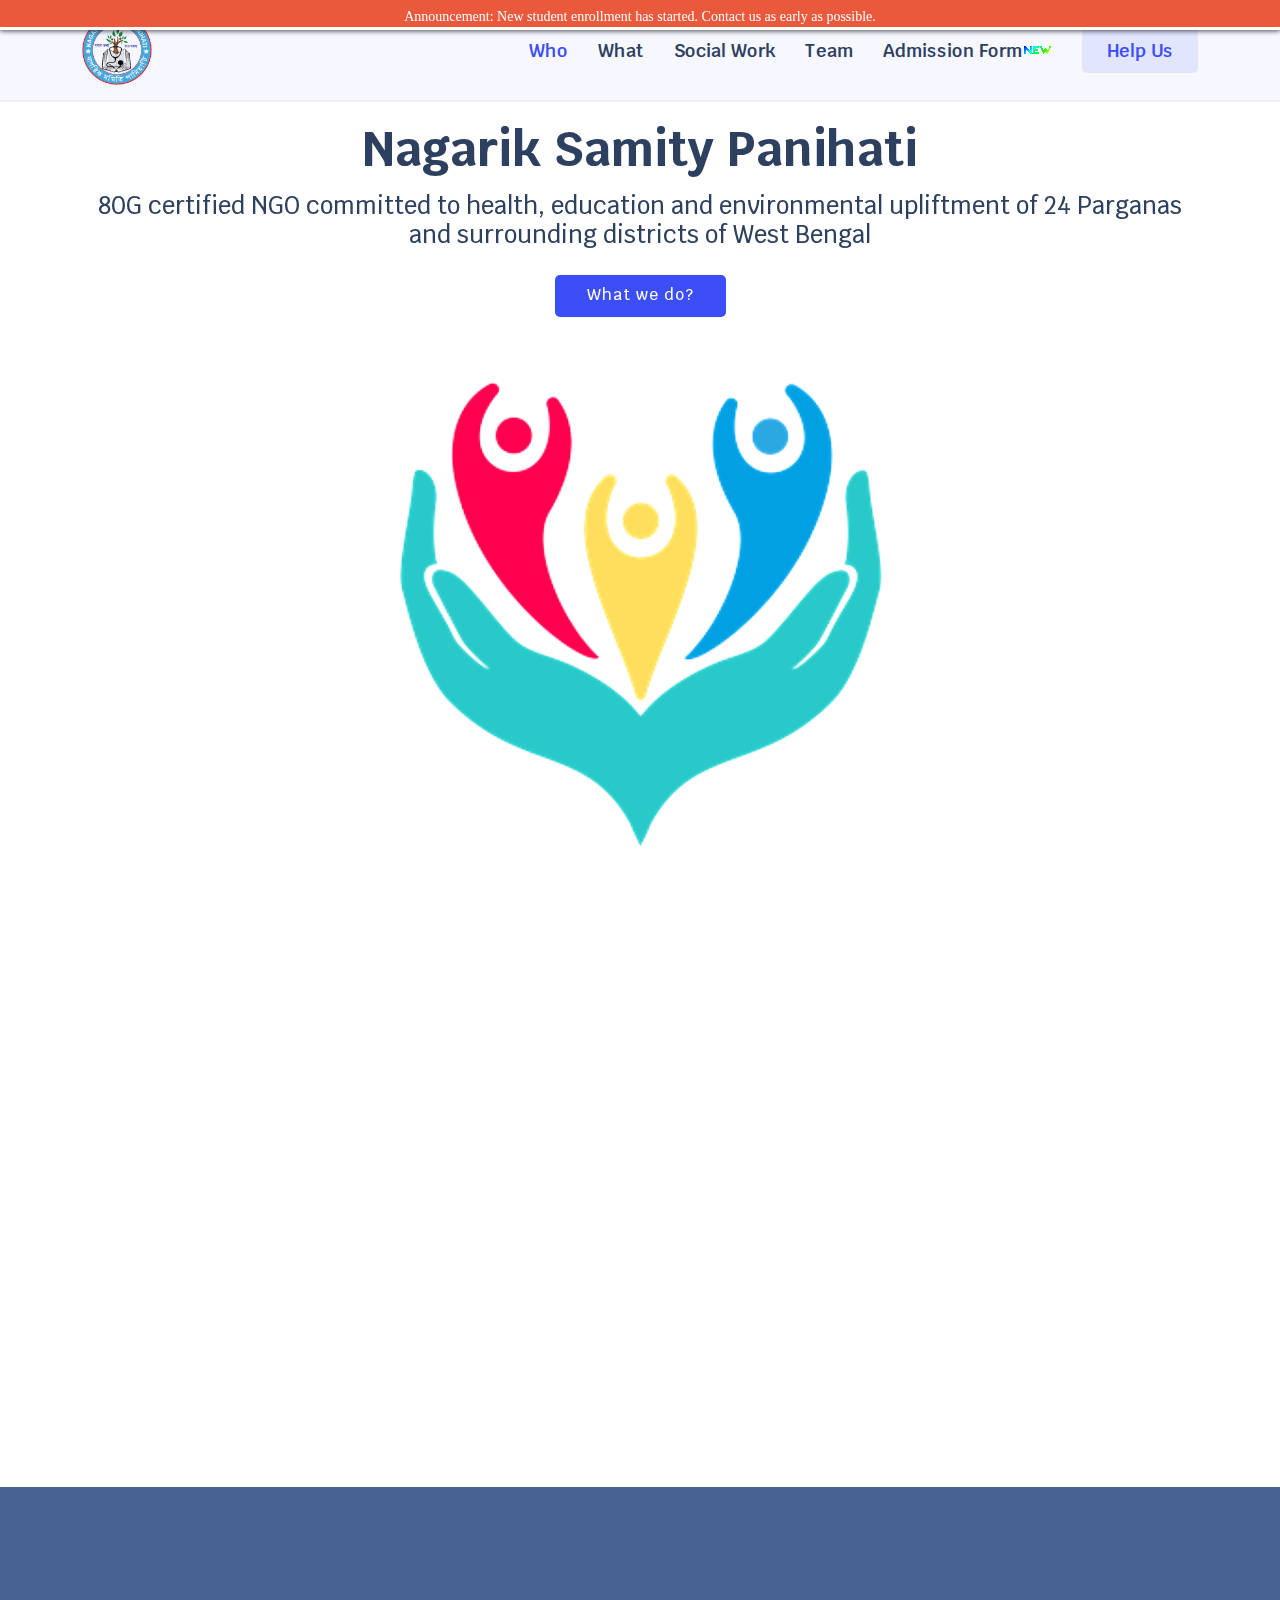
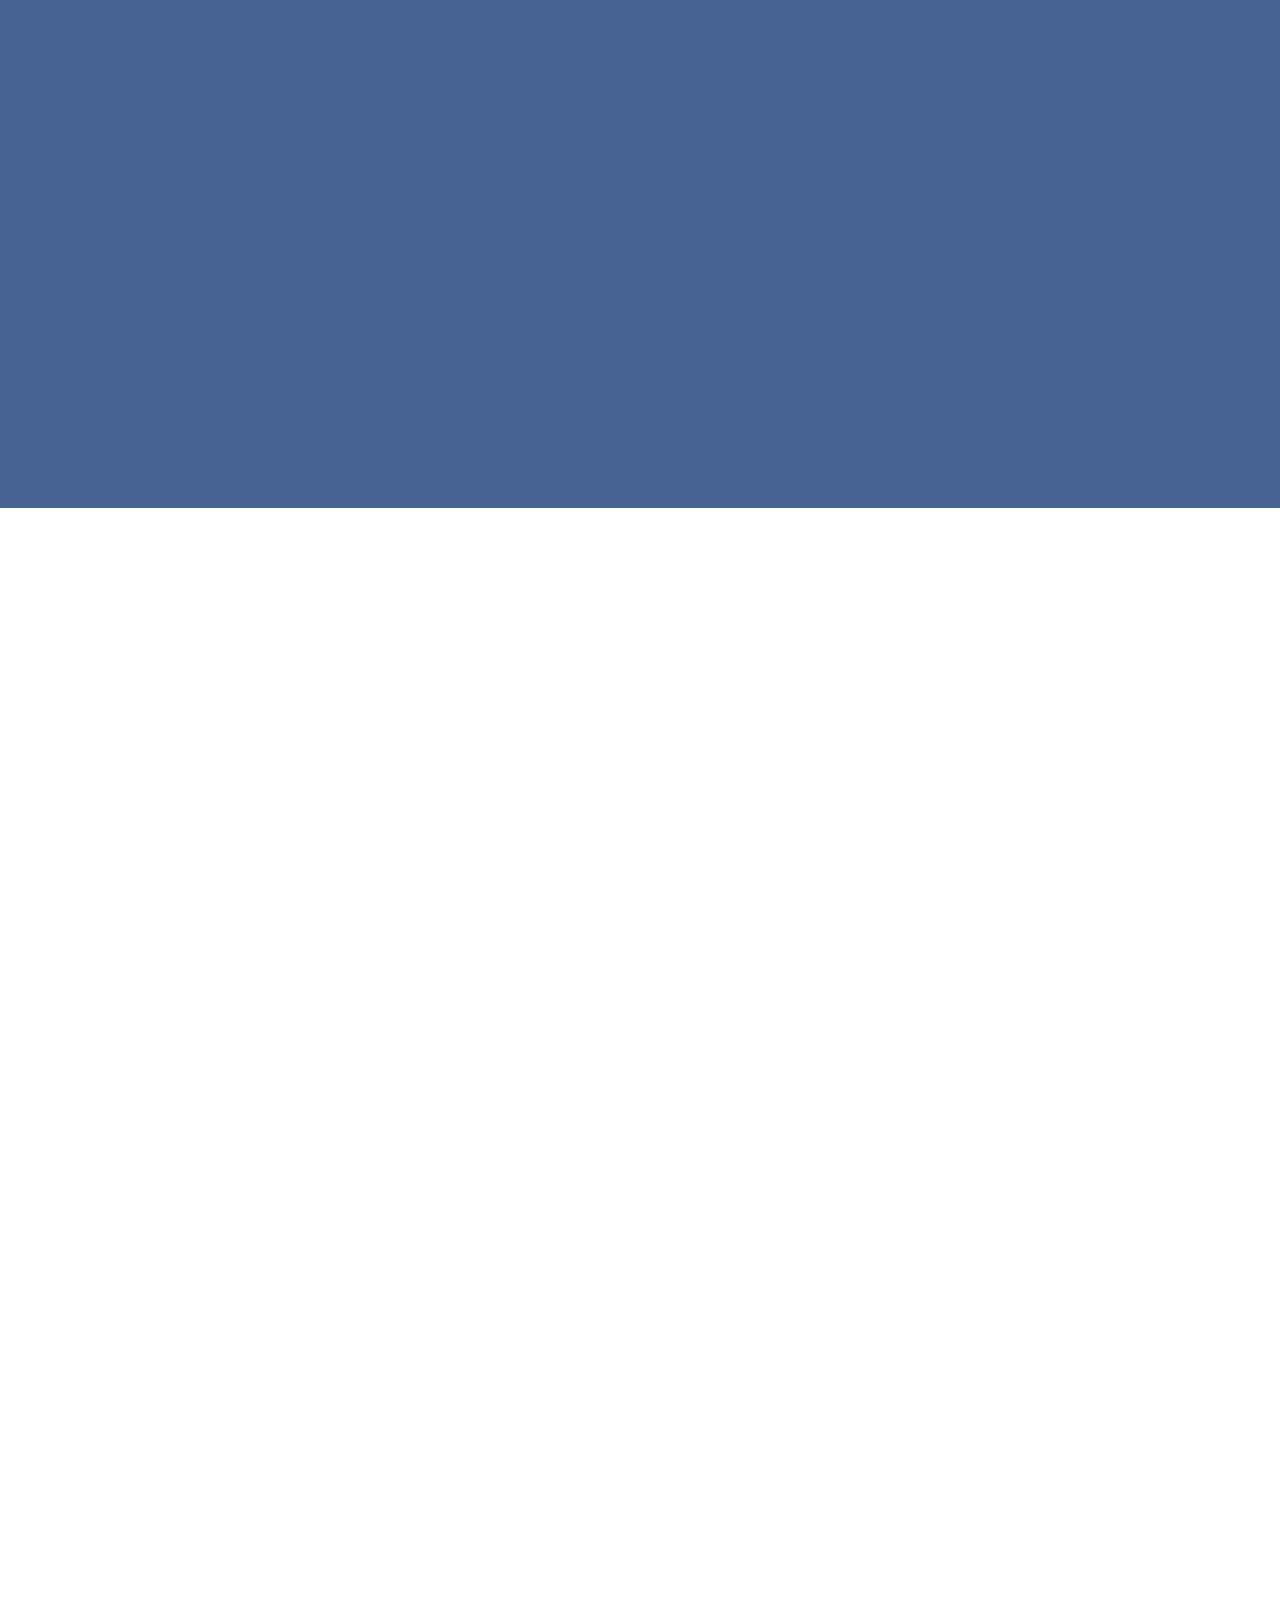
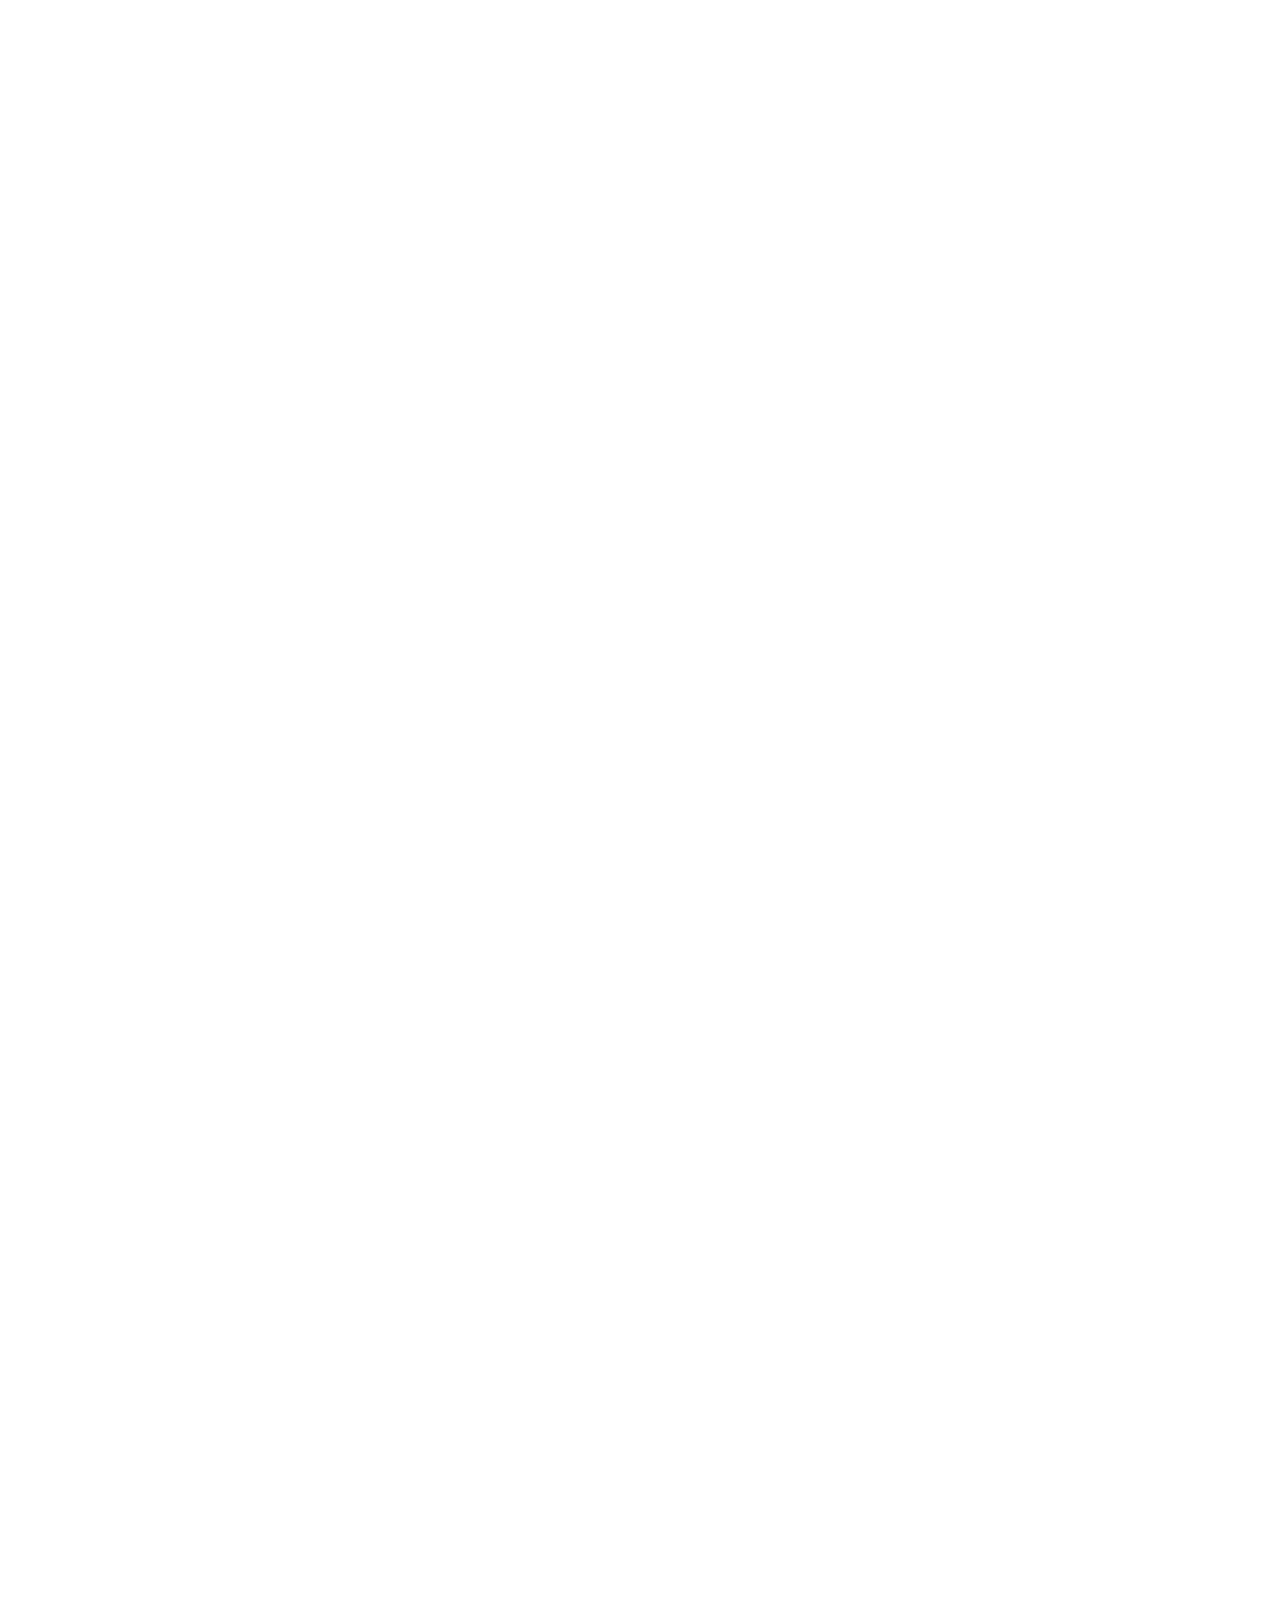
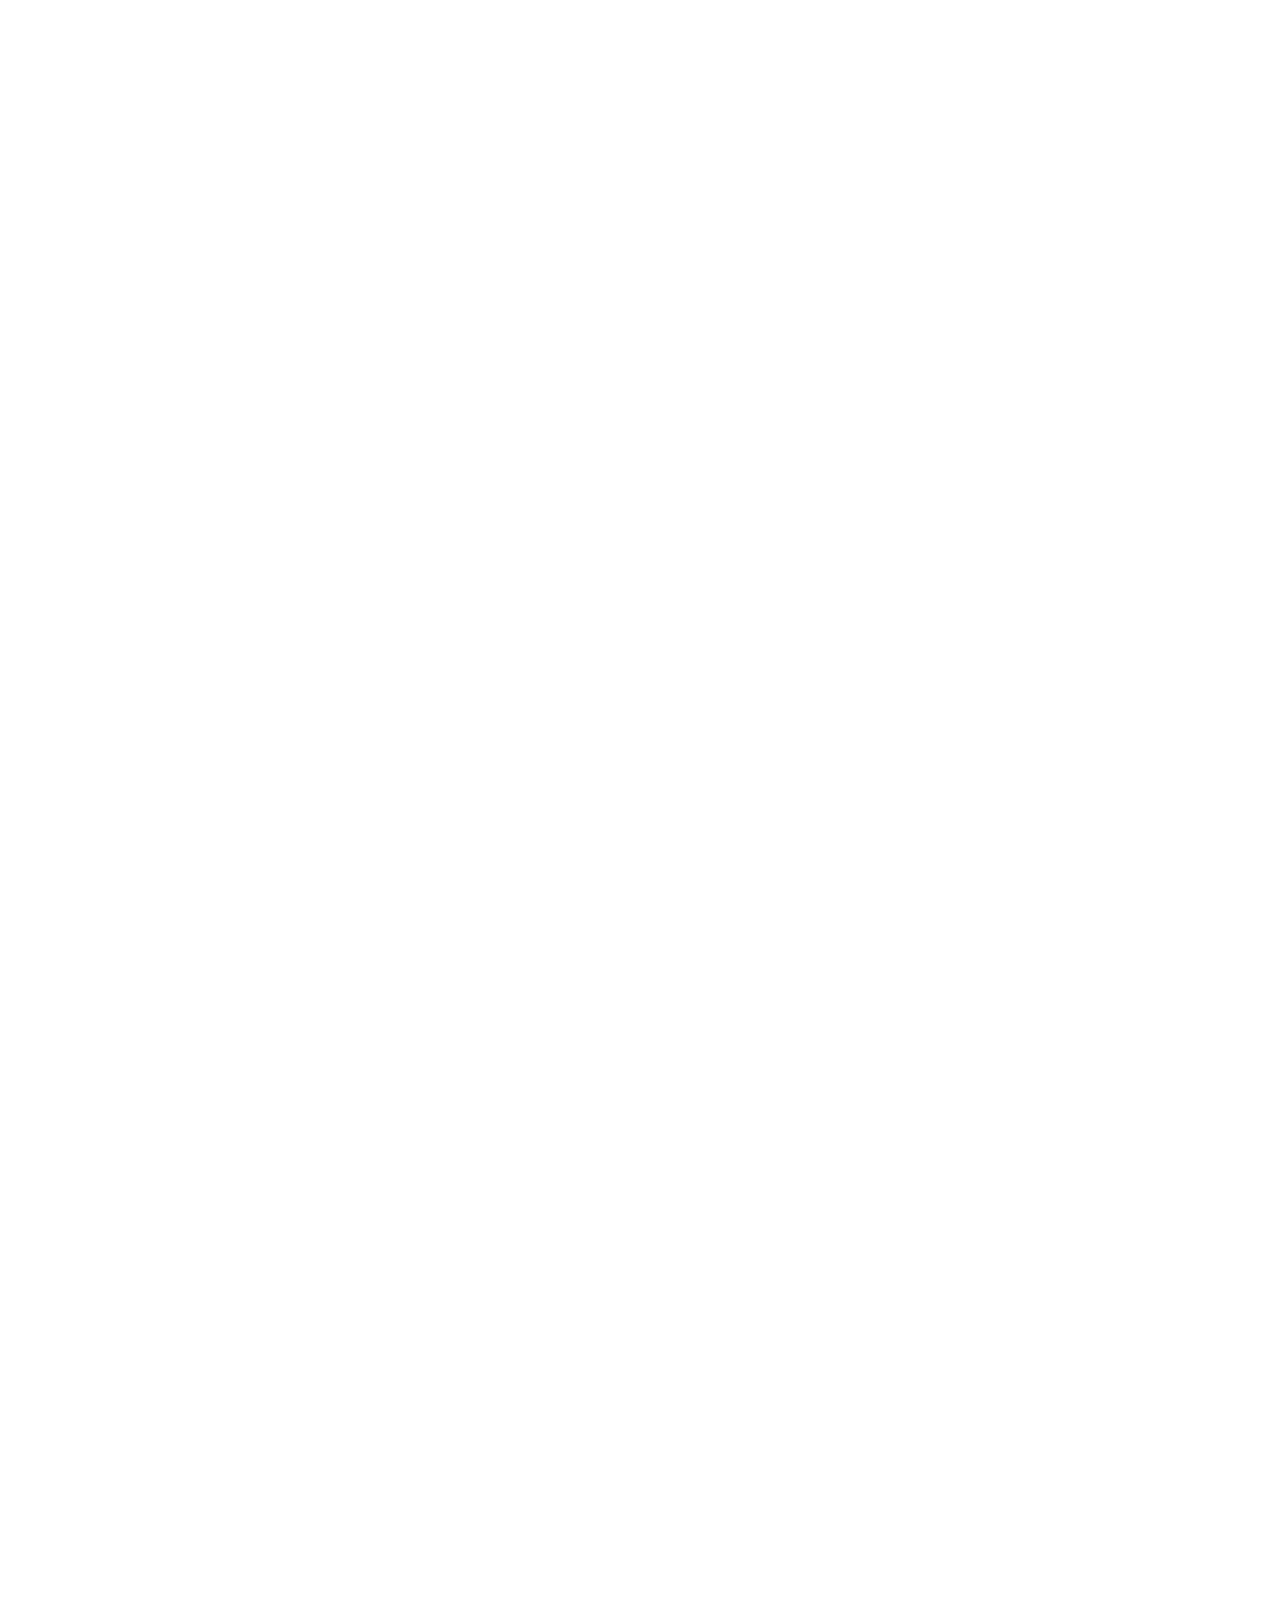
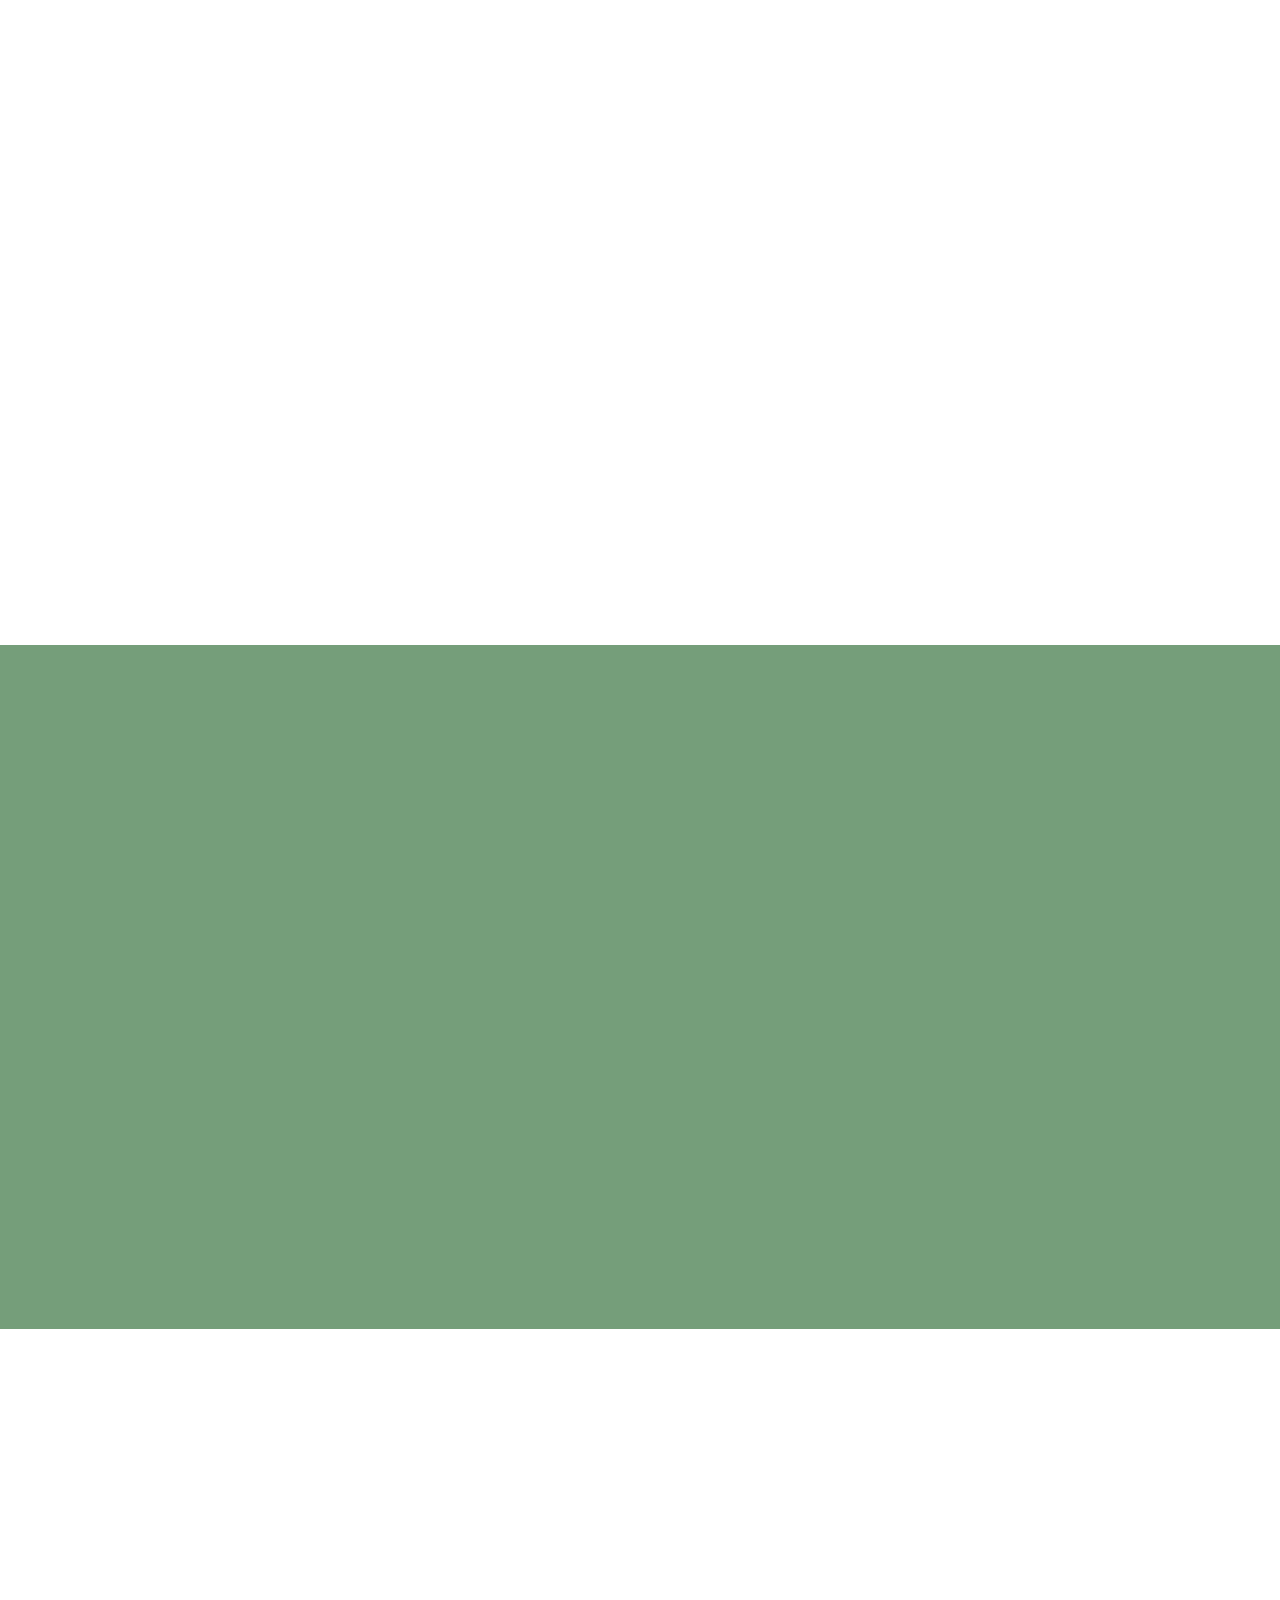
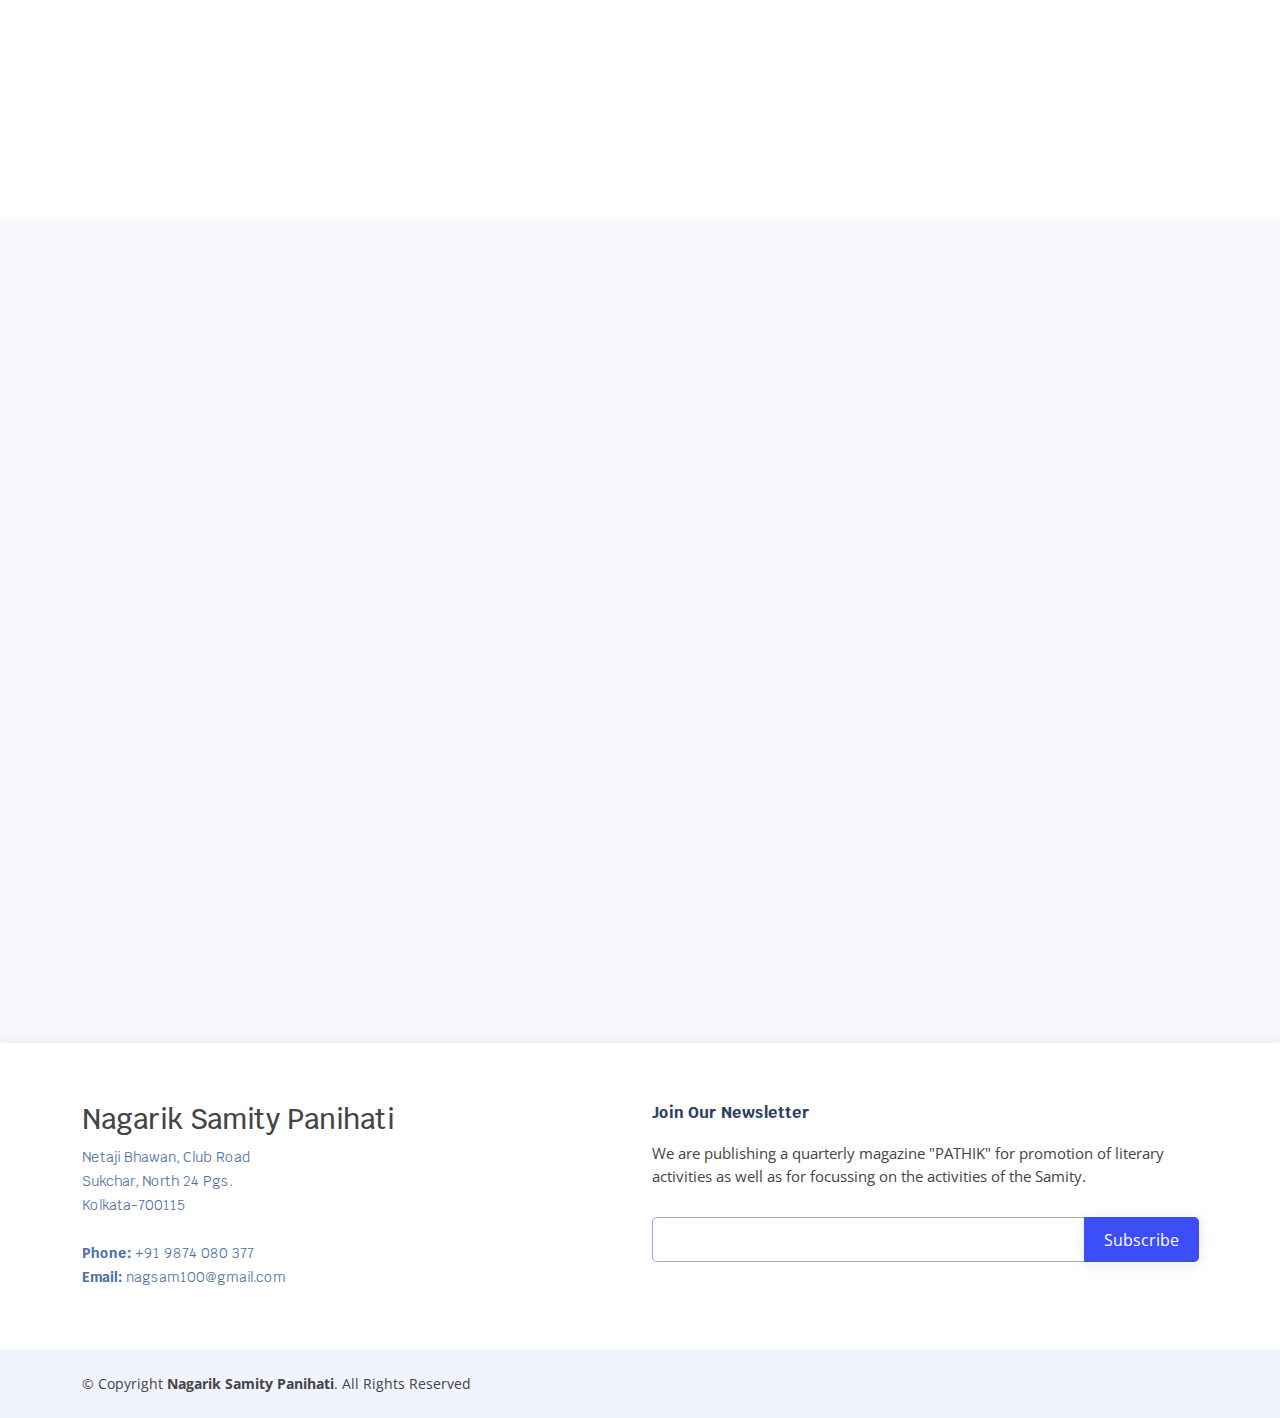
==== index.html @ 5fdacc2a "Update index.html" ====
<!DOCTYPE html>
<html lang="en">

<head>
  <meta charset="utf-8">
  <meta content="width=device-width, initial-scale=1.0" name="viewport">

  <title>Nagarik Samity Panihati</title>
  <meta content="" name="description">
  <meta content="" name="keywords">

  <!-- Favicons -->
  <link href="assets/img/favicon.jpg" rel="icon">
  <link href="assets/img/apple-touch-icon.png" rel="apple-touch-icon">

  <!-- Google Fonts -->
  <link href="https://fonts.googleapis.com/css?family=Open+Sans:300,300i,400,400i,600,600i,700,700i|Krub:300,300i,400,400i,500,500i,600,600i,700,700i|Poppins:300,300i,400,400i,500,500i,600,600i,700,700i" rel="stylesheet">

  <!-- Vendor CSS Files -->
  <link href="assets/vendor/aos/aos.css" rel="stylesheet">
  <link href="assets/vendor/bootstrap/css/bootstrap.min.css" rel="stylesheet">
  <link href="assets/vendor/bootstrap-icons/bootstrap-icons.css" rel="stylesheet">
  <link href="assets/vendor/boxicons/css/boxicons.min.css" rel="stylesheet">
  <link href="assets/vendor/glightbox/css/glightbox.min.css" rel="stylesheet">
  <link href="assets/vendor/swiper/swiper-bundle.min.css" rel="stylesheet">

  <!--Vendor JS files-->
  <script src="https://ajax.googleapis.com/ajax/libs/jquery/3.6.0/jquery.min.js"></script>
  <link rel="stylesheet" href="https://ajax.googleapis.com/ajax/libs/jqueryui/1.13.2/themes/smoothness/jquery-ui.css">
  <script src="https://ajax.googleapis.com/ajax/libs/jqueryui/1.13.2/jquery-ui.min.js"></script>

  <!-- Template Main CSS File -->
  <link href="assets/css/style.css" rel="stylesheet">
  <script src="https://code.iconify.design/2/2.2.1/iconify.min.js"></script>


</head>

<body>
  <div id='bizzbar'>
    <p class='bizztext'>Announcement: New student enrollment has started. Contact us as early as possible.
      <!-- <button class='bizzbutton'>Click me</button> -->
    </p>
    <close></close>
  </div>
  <open></open>

  <!-- ======= Header ======= -->
  <header id="header" class="fixed-top">
    <div class="container d-flex align-items-center justify-content-between">

      <!-- Uncomment below if you prefer to use an image logo -->
     <a href="index.html" class="logo"><img src="assets/img/logo.png" alt="" class="img-fluid"></a>

      <nav id="navbar" class="navbar">
        <ul>
          <li><a class="nav-link scrollto active" href="#hero">Who</a></li>
          <li><a class="nav-link scrollto" href="#about">What</a></li>
          <li><a class="nav-link scrollto" href="#portfolio">Social Work</a></li>
          <li><a class="nav-link scrollto" href="#team">Team</a></li>
          <li><a class="nav-link scrollto" href="forms/admission_form_23.pdf" target="_blank">Admission Form <img src="assets/img/newicon.gif" alt=""></a></li>
          <!-- <li class="dropdown"><a href="#"><span>Drop Down</span> <i class="bi bi-chevron-down"></i></a>
            <ul>
              <li><a href="#">Drop Down 1</a></li>
              <li class="dropdown"><a href="#"><span>Deep Drop Down</span> <i class="bi bi-chevron-right"></i></a>
                <ul>
                  <li><a href="#">Deep Drop Down 1</a></li>
                  <li><a href="#">Deep Drop Down 2</a></li>
                  <li><a href="#">Deep Drop Down 3</a></li>
                  <li><a href="#">Deep Drop Down 4</a></li>
                  <li><a href="#">Deep Drop Down 5</a></li>
                </ul>
              </li>
              <li><a href="#">Drop Down 2</a></li>
              <li><a href="#">Drop Down 3</a></li>
              <li><a href="#">Drop Down 4</a></li>
            </ul>
          </li> -->
          <!-- <li><a class="nav-link scrollto" href="#contact">Contact</a></li> -->
          <li><a class="getstarted scrollto" href="#contact">Help Us</a></li>
        </ul>
        <i class="bi bi-list mobile-nav-toggle"></i>
      </nav><!-- .navbar -->

    </div>
  </header><!-- End Header -->

  <!-- ======= Hero Section ======= -->
  <section id="hero" class="d-flex align-items-center">

    <div class="container d-flex flex-column align-items-center justify-content-center" data-aos="fade-up">
      <h1>Nagarik Samity Panihati</h1>
      <h2>80G certified NGO committed to health, education and environmental upliftment of 24 Parganas and surrounding districts of West Bengal</h2>
      <a href="#about" class="btn-get-started scrollto">What we do?</a>
      <img src="assets/img/hero-img.png" class="img-fluid hero-img" alt="" data-aos="zoom-in" data-aos-delay="150">
    </div>

  </section><!-- End Hero -->
    <section>
    <div class="container">
        <div class="row no-gutters">
          	<div class="content col-xl-12 d-flex align-items-stretch" data-aos="fade-right">
                <div class="content">
                <img src="assets/img/announcement.gif" class="img-fluid hero-img" alt="" data-aos="zoom-in" data-aos-delay="150"><br><br>
                  <hr>
                  <br><br>
                  <img src="assets/img/announcement_1.gif" class="img-fluid hero-img" alt="" data-aos="zoom-in" data-aos-delay="150">
                </div>
        	</div>
     	</div>
  </section>
  <main id="main">

    <!-- ======= About Section ======= -->
    <section id="about" class="about">
      <div class="container">

        <div class="row no-gutters">
          <div class="content col-xl-5 d-flex align-items-stretch" data-aos="fade-right">
            <div class="content">
              <h3>We Helped Over 24,000 Very Poor Families</h3>
              <p>
                We have formed the society to create a bonding among the people, specially for those who are economically backward, who are helpless. Our aim is to create a sense of brotherhood among the people with special aim to work on health, education ,ecological problem of the area. We are a totally nonpolitical and non government society. We request members and the prospective members to join hands with us and to give their valuable suggestions in this aspect.              </p>
              <!-- <a href="#" class="about-btn">About us <i class="bx bx-chevron-right"></i></a> -->
            </div>
          </div>
          <div class="col-xl-7 d-flex align-items-stretch" data-aos="fade-left">
            <div class="icon-boxes d-flex flex-column justify-content-center">
              <div class="row">
                <div class="col-md-6 icon-box" data-aos="fade-up" data-aos-delay="100">
                  <!-- <i class="fontisto:holiday-village"></i> -->
                  <span class="iconify" data-icon="fontisto:holiday-village" data-width="100" data-height="100"></span>
                  <h4>50+</h4>
                  <p>Number of Villages</p>
                </div>
                <div class="col-md-6 icon-box" data-aos="fade-up" data-aos-delay="200">
                  <!-- <i class="bx bx-cube-alt"></i> -->
                  <span class="iconify" data-icon="fa6-solid:people-robbery" data-width="100" data-height="100"></span>
                  <h4>20000+</h4>
                  <p>Number of People Impacted</p>
                </div>
                <div class="col-md-6 icon-box" data-aos="fade-up" data-aos-delay="300">
                  <!-- <i class="bx bx-images"></i> -->
                  <span class="iconify" data-icon="fa6-solid:children" data-width="100" data-height="100"></span>
                  <h4>8000+</h4>
                  <p>Number of Children</p>
                </div>
                <div class="col-md-6 icon-box" data-aos="fade-up" data-aos-delay="400">
                  <!-- <i class="bx bx-shield"></i> -->
                  <!-- <img src="assets/img/icons8-student-64.png" class="img-fluid" alt=""> -->
                  <span class="iconify" data-icon="bx:book-reader" data-width="100" data-height="100"></span>                  
                  <h4>1000+</h4>
                  <p>Number of Students</p>
                </div>
              </div>
            </div><!-- End .content-->
          </div>
        </div>

      </div>
    </section><!-- End About Section -->

    <!-- ======= Clients Section ======= -->
    <!-- <section id="clients" class="clients">
      <div class="container" data-aos="zoom-in">

        <div class="row">

          <div class="col-lg-2 col-md-4 col-6 d-flex align-items-center justify-content-center">
            <img src="assets/img/clients/client-1.png" class="img-fluid" alt="">
          </div>

          <div class="col-lg-2 col-md-4 col-6 d-flex align-items-center justify-content-center">
            <img src="assets/img/clients/client-2.png" class="img-fluid" alt="">
          </div>

          <div class="col-lg-2 col-md-4 col-6 d-flex align-items-center justify-content-center">
            <img src="assets/img/clients/client-3.png" class="img-fluid" alt="">
          </div>

          <div class="col-lg-2 col-md-4 col-6 d-flex align-items-center justify-content-center">
            <img src="assets/img/clients/client-4.png" class="img-fluid" alt="">
          </div>

          <div class="col-lg-2 col-md-4 col-6 d-flex align-items-center justify-content-center">
            <img src="assets/img/clients/client-5.png" class="img-fluid" alt="">
          </div>

          <div class="col-lg-2 col-md-4 col-6 d-flex align-items-center justify-content-center">
            <img src="assets/img/clients/client-6.png" class="img-fluid" alt="">
          </div>

        </div>

      </div>
    </section>End Clients Section -->

    <!-- ======= Features Section ======= -->
    <section id="features" class="features" data-aos="fade-up">
      <div class="container">

        <div class="section-title">
          <h2>Our Initiatives</h2>
          <p>Your donations have enabled multiple health, education and environmental drives</p>
        </div>

        <div class="row content">
          <div class="col-md-5" data-aos="fade-right" data-aos-delay="100">
            <img src="assets/img/2.png" class="img-fluid" alt="">
          </div>
          <div class="col-md-7 pt-4" data-aos="fade-left" data-aos-delay="100">
            <h3>Environmental Initiatives</h3>
            <p class="fst-italic">
              We believe improving the environment is one of the best ways to uplift living conditions
            </p>
            <ul>
              <li><i class="bi bi-check"></i> Afforestation program, planting of trees</li>
              <li><i class="bi bi-check"></i> Domestic Sewer cleaning</li>
              <li><i class="bi bi-check"></i> Drainage system of the area</li>
              <li><i class="bi bi-check"></i> Waterbody preservation</li>
              <li><i class="bi bi-check"></i> Protection of plants and trees</li>
              <li><i class="bi bi-check"></i> Cleaning and sanitizing public areas</li>
              <li><i class="bi bi-check"></i> Restoration of roads</li>
              <li><i class="bi bi-check"></i> Protection of the playing fields</li>
              <!-- <li><i class="bi bi-check"></i> Ullam est qui quos consequatur eos accusamus.</li> -->
            </ul>
          </div>
        </div>

        <div class="row content">
          <div class="col-md-5 order-1 order-md-2" data-aos="fade-left">
            <img src="assets/img/10.png" class="img-fluid" alt="">
          </div>
          <div class="col-md-7 pt-5 order-2 order-md-1" data-aos="fade-right">
            <h3>Education Initiatives</h3>
            <p class="fst-italic">
              Education is the process which aids learning, acquiring knowledge and skills to one's character.
            </p>
            <!-- <p>
              Ullamco laboris nisi ut aliquip ex ea commodo consequat. Duis aute irure dolor in reprehenderit in voluptate
              velit esse cillum dolore eu fugiat nulla pariatur. Excepteur sint occaecat cupidatat non proident, sunt in
              culpa qui officia deserunt mollit anim id est laborum
            </p> -->
            <ul>
              <li><i class="bi bi-check"></i> Free coaching of the students from the families of lower income group</li>
              <li><i class="bi bi-check"></i> Distribution of books,  educational instruments and gadgets to the needy students</li>
              <li><i class="bi bi-check"></i> Hold seminars symposiums workshops on different subjects</li>
              <li><i class="bi bi-check"></i> Educational tours for the students</li>
              <li><i class="bi bi-check"></i> Computer Literacy and adult education</li>
              <li><i class="bi bi-check"></i> Plan for training on works for earnings</li>
              <li><i class="bi bi-check"></i> Holding seminars on different subjects for the students and their guardians as well as for the common people</li>
              <li><i class="bi bi-check"></i> Improving science education with laboratory instruments and hands-on projects</li>
              <li><i class="bi bi-check"></i> Arranging classes for extra-curricular skils such as drawing, music, dancing, theater, writing</li>             
              <!-- <li><i class="bi bi-check"></i> Ullam est qui quos consequatur eos accusamus.</li> -->
            </ul>
          </div>
        </div>

        <div class="row content">
          <div class="col-md-5" data-aos="fade-right">
            <img src="assets/img/7.png" class="img-fluid" alt="">
          </div>
          <div class="col-md-7 pt-5" data-aos="fade-left">
            <h3>Healthcare Initiatives</h3>
            <p class="fst-italic">
              “Health is a state of complete harmony of the body, mind and spirit. When one is free from physical disabilities and mental distractions, the gates of the soul open.”
            </p>
            <ul>
              <li><i class="bi bi-check"></i> Free medical check-up</li>
              <li><i class="bi bi-check"></i> Free eye-camp</li>
              <li><i class="bi bi-check"></i> Blood donation camp</li>
              <li><i class="bi bi-check"></i> Free eye-glass distribution</li>
              <li><i class="bi bi-check"></i> Free medicines distribution</li>
              <li><i class="bi bi-check"></i> Fight against epidemic diseases of the locality</li>
              <!--<li><i class="bi bi-check"></i> Ambulance facility for the patients of the area</li>-->
            </ul>
          </div>
        </div>

        <div class="row content">
          <div class="col-md-5 order-1 order-md-2" data-aos="fade-left">
            <img src="assets/img/3.jpeg" class="img-fluid" alt="">
          </div>
          <div class="col-md-7 pt-5 order-2 order-md-1" data-aos="fade-right">
            <h3>Social Initiatives</h3>
            <p class="fst-italic">
              “Sometimes it takes only one act of kindness and caring to change a person’s life.”
            </p>
            <ul>
              <li><i class="bi bi-check"></i> Literary activities for language and culture</li>
              <li><i class="bi bi-check"></i> Upliftment of Mother's language</li>
              <li><i class="bi bi-check"></i> Standing by the side of poor meritorious students for improvement of their studies and lives</li>
              <li><i class="bi bi-check"></i> Standing by the side of old, ageds, and incapables</li>
              <li><i class="bi bi-check"></i> Supply of food, garments and essential items to the poor and distressed peoples suffering from natural calamities in the local area as well as far away districts</li>
            </ul>
          </div>
        </div>

      </div>
    </section><!-- End Features Section -->

    <!-- ======= Steps Section =======

    <section id="steps" class="steps">
      <div class="container">

        <div class="row no-gutters" data-aos="fade-up">

          <div class="col-lg-4 col-md-6 content-item" data-aos="fade-up" data-aos-delay="100">
            <span>01</span>
            <h4>Lorem Ipsum</h4>
            <p>Ulamco laboris nisi ut aliquip ex ea commodo consequat. Et consectetur ducimus vero placeat</p>
          </div>

          <div class="col-lg-4 col-md-6 content-item" data-aos="fade-up" data-aos-delay="200">
            <span>02</span>
            <h4>Repellat Nihil</h4>
            <p>Dolorem est fugiat occaecati voluptate velit esse. Dicta veritatis dolor quod et vel dire leno para dest</p>
          </div>

          <div class="col-lg-4 col-md-6 content-item" data-aos="fade-up" data-aos-delay="300">
            <span>03</span>
            <h4> Ad ad velit qui</h4>
            <p>Molestiae officiis omnis illo asperiores. Aut doloribus vitae sunt debitis quo vel nam quis</p>
          </div>

          <div class="col-lg-4 col-md-6 content-item" data-aos="fade-up" data-aos-delay="100">
            <span>04</span>
            <h4>Repellendus molestiae</h4>
            <p>Inventore quo sint a sint rerum. Distinctio blanditiis deserunt quod soluta quod nam mider lando casa</p>
          </div>

          <div class="col-lg-4 col-md-6 content-item" data-aos="fade-up" data-aos-delay="200">
            <span>05</span>
            <h4>Sapiente Magnam</h4>
            <p>Vitae dolorem in deleniti ipsum omnis tempore voluptatem. Qui possimus est repellendus est quibusdam</p>
          </div>

          <div class="col-lg-4 col-md-6 content-item" data-aos="fade-up" data-aos-delay="300">
            <span>06</span>
            <h4>Facilis Impedit</h4>
            <p>Quis eum numquam veniam ea voluptatibus voluptas. Excepturi aut nostrum repudiandae voluptatibus corporis sequi</p>
          </div>

        </div>

      </div>
    </section><!-- End Steps Section -->

    <!-- ======= Portfolio Section ======= -->
    <section id="portfolio" class="portfolio">
      <div class="container" data-aos="fade-up">

        <div class="section-title">
          <h2>Social Work</h2>
          <p>Our work aims to break the vicious cycle of poverty and social isolation and to restore hope for a better future.
            We believe that every person has the right to access resources and opportunities in order to live and develop with dignity and
            to become an active and contributing member of our society.</p>
        </div>

        <div class="row">
          <div class="col-lg-12 d-flex justify-content-center">
            <ul id="portfolio-flters">
              <li data-filter="*" class="filter-active">All</li>
              <li data-filter=".filter-healthcare">Healthcare</li>
              <li data-filter=".filter-education">Education</li>
              <li data-filter=".filter-social">social</li>
            </ul>
          </div>
        </div>

        <div class="row portfolio-container">

          <div class="col-lg-4 col-md-6 portfolio-item filter-healthcare">
            <div class="portfolio-wrap">
              <img src="assets/img/portfolio/medical.png" class="img-fluid" alt="">
              <div class="portfolio-info">
                <h4>Healthcare 1</h4>
                <p>Healthcare</p>
                <div class="portfolio-links">
                  <a href="assets/img/portfolio/medical.png" data-gallery="portfolioGallery" class="portfolio-lightbox" title="Healthcare 1"><i class="bx bx-plus"></i></a>
                  <a href="portfolio-details.html" title="More Details"><i class="bx bx-link"></i></a>
                </div>
              </div>
            </div>
          </div>

          <div class="col-lg-4 col-md-6 portfolio-item filter-healthcare">
            <div class="portfolio-wrap">
              <img src="assets/img/portfolio/medical1.png" class="img-fluid" alt="">
              <div class="portfolio-info">
                <h4>Healthcare 2</h4>
                <p>Healthcare</p>
                <div class="portfolio-links">
                  <a href="assets/img/portfolio/medical1.png" data-gallery="portfolioGallery" class="portfolio-lightbox" title="Healthcare 2"><i class="bx bx-plus"></i></a>
                  <a href="portfolio-details.html" title="More Details"><i class="bx bx-link"></i></a>
                </div>
              </div>
            </div>
          </div>
          
          <div class="col-lg-4 col-md-6 portfolio-item filter-healthcare">
            <div class="portfolio-wrap">
              <img src="assets/img/portfolio/medical2.png" class="img-fluid" alt="">
              <div class="portfolio-info">
                <h4>Healthcare 2</h4>
                <p>Healthcare</p>
                <div class="portfolio-links">
                  <a href="assets/img/portfolio/medical2.png" data-gallery="portfolioGallery" class="portfolio-lightbox" title="Healthcare 3"><i class="bx bx-plus"></i></a>
                  <a href="portfolio-details.html" title="More Details"><i class="bx bx-link"></i></a>
                </div>
              </div>
            </div>
          </div>
          
          <div class="col-lg-4 col-md-6 portfolio-item filter-social">
            <div class="portfolio-wrap">
              <img src="assets/img/portfolio/2.png" class="img-fluid" alt="">
              <div class="portfolio-info">
                <h4>Social 3</h4>
                <p>Social</p>
                <div class="portfolio-links">
                  <a href="assets/img/portfolio/2.png" data-gallery="portfolioGallery" class="portfolio-lightbox" title="Social 3"><i class="bx bx-plus"></i></a>
                  <a href="portfolio-details.html" title="More Details"><i class="bx bx-link"></i></a>
                </div>
              </div>
            </div>
          </div>

          <div class="col-lg-4 col-md-6 portfolio-item filter-social">
            <div class="portfolio-wrap">
              <img src="assets/img/portfolio/education1.png" class="img-fluid" alt="">
              <div class="portfolio-info">
                <h4>Education 1</h4>
                <p>Education</p>
                <div class="portfolio-links">
                  <a href="assets/img/portfolio/education1.png" data-gallery="portfolioGallery" class="portfolio-lightbox" title="Education"><i class="bx bx-plus"></i></a>
                  <a href="portfolio-details.html" title="More Details"><i class="bx bx-link"></i></a>
                </div>
              </div>
            </div>
          </div>         
 
          <div class="col-lg-4 col-md-6 portfolio-item filter-social">
            <div class="portfolio-wrap">
              <img src="assets/img/portfolio/education2.png" class="img-fluid" alt="">
              <div class="portfolio-info">
                <h4>Education 1</h4>
                <p>Education</p>
                <div class="portfolio-links">
                  <a href="assets/img/portfolio/education2.png" data-gallery="portfolioGallery" class="portfolio-lightbox" title="Education"><i class="bx bx-plus"></i></a>
                  <a href="portfolio-details.html" title="More Details"><i class="bx bx-link"></i></a>
                </div>
              </div>
            </div>
          </div>
         
          <div class="col-lg-4 col-md-6 portfolio-item filter-education">
            <div class="portfolio-wrap">
              <img src="assets/img/portfolio/4.png" class="img-fluid" alt="">
              <div class="portfolio-info">
                <h4>Education 2</h4>
                <p>Education</p>
                <div class="portfolio-links">
                  <a href="assets/img/portfolio/4.png" data-gallery="portfolioGallery" class="portfolio-lightbox" title="Education 2"><i class="bx bx-plus"></i></a>
                  <a href="portfolio-details.html" title="More Details"><i class="bx bx-link"></i></a>
                </div>
              </div>
            </div>
          </div>

           <div class="col-lg-4 col-md-6 portfolio-item filter-education">
            <div class="portfolio-wrap">
              <img src="assets/img/portfolio/20.png" class="img-fluid" alt="">
              <div class="portfolio-info">
                <h4>Schedule</h4>
                <p>NEW YEAR CLASS</p>
                <div class="portfolio-links">
                  <a href="assets/img/portfolio/20.png" data-gallery="portfolioGallery" class="portfolio-lightbox" title="NEWYEARCLASS"><i class="bx bx-plus"></i></a>
                  <a href="portfolio-details.html" title="More Details"><i class="bx bx-link"></i></a>
                </div>
              </div>
            </div>
          </div>
          
          <div class="col-lg-4 col-md-6 portfolio-item filter-social">
            <div class="portfolio-wrap">
              <img src="assets/img/portfolio/5.png" class="img-fluid" alt="">
              <div class="portfolio-info">
                <h4>Social 2</h4>
                <p>Social</p>
                <div class="portfolio-links">
                  <a href="assets/img/portfolio/5.png" data-gallery="portfolioGallery" class="portfolio-lightbox" title="Social 2"><i class="bx bx-plus"></i></a>
                  <a href="portfolio-details.html" title="More Details"><i class="bx bx-link"></i></a>
                </div>
              </div>
            </div>
          </div>

           <div class="col-lg-4 col-md-6 portfolio-item filter-social">
            <div class="portfolio-wrap">
              <img src="assets/img/portfolio/9.png" class="img-fluid" alt="">
              <div class="portfolio-info">
                <h4>Social 4</h4>
                <p>Social</p>
                <div class="portfolio-links">
                  <a href="assets/img/portfolio/9.png" data-gallery="portfolioGallery" class="portfolio-lightbox" title="Social 4"><i class="bx bx-plus"></i></a>
                  <a href="portfolio-details.html" title="More Details"><i class="bx bx-link"></i></a>
                </div>
              </div>
            </div>
          </div>

          <div class="col-lg-4 col-md-6 portfolio-item filter-social">
            <div class="portfolio-wrap">
              <img src="assets/img/portfolio/10.png" class="img-fluid" alt="">
              <div class="portfolio-info">
                <h4>Social 5</h4>
                <p>Social</p>
                <div class="portfolio-links">
                  <a href="assets/img/portfolio/10.png" data-gallery="portfolioGallery" class="portfolio-lightbox" title="Social 5"><i class="bx bx-plus"></i></a>
                  <a href="portfolio-details.html" title="More Details"><i class="bx bx-link"></i></a>
                </div>
              </div>
            </div>
          </div>

          <div class="col-lg-4 col-md-6 portfolio-item filter-social">
            <div class="portfolio-wrap">
              <img src="assets/img/portfolio/11.png" class="img-fluid" alt="">
              <div class="portfolio-info">
                <h4>Social 6</h4>
                <p>Social</p>
                <div class="portfolio-links">
                  <a href="assets/img/portfolio/11.png" data-gallery="portfolioGallery" class="portfolio-lightbox" title="Social 6"><i class="bx bx-plus"></i></a>
                  <a href="portfolio-details.html" title="More Details"><i class="bx bx-link"></i></a>
                </div>
              </div>
            </div>
          </div>

          <div class="col-lg-4 col-md-6 portfolio-item filter-social">
            <div class="portfolio-wrap">
              <img src="assets/img/portfolio/12.png" class="img-fluid" alt="">
              <div class="portfolio-info">
                <h4>Debra</h4>
                <p>Social</p>
                <div class="portfolio-links">
                  <a href="assets/img/portfolio/12.png" data-gallery="portfolioGallery" class="portfolio-lightbox" title="Debra"><i class="bx bx-plus"></i></a>
                  <a href="portfolio-details.html" title="More Details"><i class="bx bx-link"></i></a>
                </div>
              </div>
            </div>
          </div>

           <div class="col-lg-4 col-md-6 portfolio-item filter-social">
            <div class="portfolio-wrap">
              <img src="assets/img/portfolio/13.png" class="img-fluid" alt="">
              <div class="portfolio-info">
                <h4>Social 8</h4>
                <p>Social</p>
                <div class="portfolio-links">
                  <a href="assets/img/portfolio/13.png" data-gallery="portfolioGallery" class="portfolio-lightbox" title="Social 8"><i class="bx bx-plus"></i></a>
                  <a href="portfolio-details.html" title="More Details"><i class="bx bx-link"></i></a>
                </div>
              </div>
            </div>
          </div>

          <div class="col-lg-4 col-md-6 portfolio-item filter-social">
            <div class="portfolio-wrap">
              <img src="assets/img/portfolio/11.png" class="img-fluid" alt="">
              <div class="portfolio-info">
                <h4>Social 5</h4>
                <p>Social</p>
                <div class="portfolio-links">
                  <a href="assets/img/portfolio/10.png" data-gallery="portfolioGallery" class="portfolio-lightbox" title="Social 5"><i class="bx bx-plus"></i></a>
                  <a href="portfolio-details.html" title="More Details"><i class="bx bx-link"></i></a>
                </div>
              </div>
            </div>
          </div>
          
          <div class="col-lg-4 col-md-6 portfolio-item filter-social">
            <div class="portfolio-wrap">
              <img src="assets/img/portfolio/7.png" class="img-fluid" alt="">
              <div class="portfolio-info">
                <h4>Education 1</h4>
                <p>Education</p>
                <div class="portfolio-links">
                  <a href="assets/img/portfolio/7.png" data-gallery="portfolioGallery" class="portfolio-lightbox" title="Blanket distribution"><i class="bx bx-plus"></i></a>
                  <a href="portfolio-details.html" title="More Details"><i class="bx bx-link"></i></a>
                </div>
              </div>
            </div>
          </div>

          <div class="col-lg-4 col-md-6 portfolio-item filter-social">
            <div class="portfolio-wrap">
              <img src="assets/img/portfolio/8.png" class="img-fluid" alt="">
              <div class="portfolio-info">
                <h4>Education 3</h4>
                <p>Education</p>
                <div class="portfolio-links">
                  <a href="assets/img/portfolio/8.png" data-gallery="portfolioGallery" class="portfolio-lightbox" title="Resource distribution"><i class="bx bx-plus"></i></a>
                  <a href="portfolio-details.html" title="More Details"><i class="bx bx-link"></i></a>
                </div>
              </div>
            </div>
          </div>

          <div class="col-lg-4 col-md-6 portfolio-item filter-social">
            <div class="portfolio-wrap">
              <img src="assets/img/portfolio/9.png" class="img-fluid" alt="">
              <div class="portfolio-info">
                <h4>Social 3</h4>
                <p>Social</p>
                <div class="portfolio-links">
                  <a href="assets/img/portfolio/9.png" data-gallery="portfolioGallery" class="portfolio-lightbox" title="Social 1"><i class="bx bx-plus"></i></a>
                  <a href="portfolio-details.html" title="More Details"><i class="bx bx-link"></i></a>
                </div>
              </div>
            </div>
          </div>

          <div class="col-lg-4 col-md-6 portfolio-item filter-social">
            <div class="portfolio-wrap">
              <img src="assets/img/portfolio/sahitya_basar.jpeg" class="img-fluid" alt="">
              <div class="portfolio-info">
                <h4>Social 3</h4>
                <p>Social</p>
                <div class="portfolio-links">
                  <a href="assets/img/portfolio/sahitya_basar.jpeg" data-gallery="portfolioGallery" class="portfolio-lightbox" title="Social 2"><i class="bx bx-plus"></i></a>
                  <a href="portfolio-details.html" title="More Details"><i class="bx bx-link"></i></a>
                </div>
              </div>
            </div>
          </div>

        </div>

      </div>
    </section><!-- End Portfolio Section -->

   <!-- Founder Section -->
    <!-- <section id="features" class="features" data-aos="fade-up"> -->
    <section id="founder" class="founder">
      <div class="container">
        <div class="row content">
          <div class="col-md-12" data-aos="fade-right" data-aos-delay="100" style="position:text-center">
            <img src="assets/img/F2.png" class="img-fluid" alt="" width="300" height="300">
            <h4>Founder: Dr Sanmatha Nath Ghosh (18/09/1929 - 10/12/2021)</h4>
          </div>
        </div>
      </div>
</section>
   <!-- End Founder Section -->

    <!-- ======= Team Section ======= -->
    <section id="team" class="team">
      <div class="container" data-aos="fade-up">

        <div class="section-title">
          <h2>Meet our Team</h2>
        </div>

        <div class="row">

          <div class="col-xl-1 col-lg-1 col-md-6" data-aos="fade-up" data-aos-delay="100">
            <div class="member">
              <img src="assets/img/team/Bipasha.jpg" class="img-fluid" alt="">
              <div class="member-info">
                <div class="member-info-content">
                  <h6>Bipasha Bairagi Mitra</h6>

                </div>
                <!-- <div class="social">
                  <a href=""><i class="bi bi-twitter"></i></a>
                  <a href=""><i class="bi bi-facebook"></i></a>
                  <a href=""><i class="bi bi-instagram"></i></a>
                  <a href=""><i class="bi bi-linkedin"></i></a>
                </div> -->
              </div>
            </div>
          </div>

          <div class="col-xl-1 col-lg-1 col-md-6" data-aos="fade-up" data-aos-delay="200">
            <div class="member">
              <img src="assets/img/team/2.jpg" class="img-fluid" alt="">
              <div class="member-info">
                <div class="member-info-content">
                  <h6>Sujit Santra</h6>

                </div>
                <!-- <div class="social">
                  <a href=""><i class="bi bi-twitter"></i></a>
                  <a href=""><i class="bi bi-facebook"></i></a>
                  <a href=""><i class="bi bi-instagram"></i></a>
                  <a href=""><i class="bi bi-linkedin"></i></a>
                </div> -->
              </div>
            </div>
          </div>

          <div class="col-xl-1 col-lg-1 col-md-6" data-aos="fade-up" data-aos-delay="400">
            <div class="member">
              <img src="assets/img/team/Rupa.jpg" class="img-fluid" alt="">
              <div class="member-info">
                <div class="member-info-content">
                  <h6>Rupa Chakraborty</h6>

                </div>
                <!-- <div class="social">
                  <a href=""><i class="bi bi-twitter"></i></a>
                  <a href=""><i class="bi bi-facebook"></i></a>
                  <a href=""><i class="bi bi-instagram"></i></a>
                  <a href=""><i class="bi bi-linkedin"></i></a>
                </div> -->
              </div>
            </div>
          </div>

          <div class="col-xl-1 col-lg-1 col-md-6" data-aos="fade-up" data-aos-delay="600">
            <div class="member">
              <img src="assets/img/team/6.jpg" class="img-fluid" alt="">
              <div class="member-info">
                <div class="member-info-content">
                  <h6>Madhumita Das</h6>

                </div>

              </div>
            </div>
          </div>

          <div class="col-xl-1 col-lg-1 col-md-6" data-aos="fade-up" data-aos-delay="600">
            <div class="member">
              <img src="assets/img/team/7.jpg" class="img-fluid" alt="">
              <div class="member-info">
                <div class="member-info-content">
                  <h6>Mrinmoyee Bhattacharyya</h6>

                </div>
                <!-- <div class="social">
                  <a href=""><i class="bi bi-twitter"></i></a>
                  <a href=""><i class="bi bi-facebook"></i></a>
                  <a href=""><i class="bi bi-instagram"></i></a>
                  <a href=""><i class="bi bi-linkedin"></i></a>
                </div> -->
              </div>
            </div>
          </div>


          <div class="col-xl-1 col-lg-1 col-md-6" data-aos="fade-up" data-aos-delay="300">
            <div class="member">
              <img src="assets/img/team/12.jpg" class="img-fluid" alt="">
              <div class="member-info">
                <div class="member-info-content">
                  <h6>Lily Das</h6>

                </div>
                <!-- <div class="social">
                  <a href=""><i class="bi bi-twitter"></i></a>
                  <a href=""><i class="bi bi-facebook"></i></a>
                  <a href=""><i class="bi bi-instagram"></i></a>
                  <a href=""><i class="bi bi-linkedin"></i></a>
                </div> -->
              </div>
            </div>
          </div>

          <div class="col-xl-1 col-lg-1 col-md-6" data-aos="fade-up" data-aos-delay="300">
            <div class="member">
              <img src="assets/img/team/14.jpg" class="img-fluid" alt="">
              <div class="member-info">
                <div class="member-info-content">
                  <h6>Mausumi Sen</h6>

                </div>
                <!-- <div class="social">
                  <a href=""><i class="bi bi-twitter"></i></a>
                  <a href=""><i class="bi bi-facebook"></i></a>
                  <a href=""><i class="bi bi-instagram"></i></a>
                  <a href=""><i class="bi bi-linkedin"></i></a>
                </div> -->
              </div>
            </div>
          </div>

          <div class="col-xl-1 col-lg-1 col-md-6" data-aos="fade-up" data-aos-delay="300">
            <div class="member">
              <img src="assets/img/team/15.jpg" class="img-fluid" alt="">
              <div class="member-info">
                <div class="member-info-content">
                  <h6>Biswajit Sil</h6>

                </div>
                <!-- <div class="social">
                  <a href=""><i class="bi bi-twitter"></i></a>
                  <a href=""><i class="bi bi-facebook"></i></a>
                  <a href=""><i class="bi bi-instagram"></i></a>
                  <a href=""><i class="bi bi-linkedin"></i></a>
                </div> -->
              </div>
            </div>
          </div>

          <div class="col-xl-1 col-lg-1 col-md-6" data-aos="fade-up" data-aos-delay="300">
            <div class="member">
              <img src="assets/img/team/Madhumita.jpg" class="img-fluid" alt="">
              <div class="member-info">
                <div class="member-info-content">
                  <h6>Madhumita Banerjee</h6>

              </div>
                <!-- <div class="social">
                  <a href=""><i class="bi bi-twitter"></i></a>
                  <a href=""><i class="bi bi-facebook"></i></a>
                  <a href=""><i class="bi bi-instagram"></i></a>
                  <a href=""><i class="bi bi-linkedin"></i></a>
                </div> -->
              </div>
            </div>
          </div>

          <div class="col-xl-1 col-lg-1 col-md-6" data-aos="fade-up" data-aos-delay="300">
            <div class="member">
              <img src="assets/img/team/20.jpg" class="img-fluid" alt="">
              <div class="member-info">
                <div class="member-info-content">
                  <h6>Uday Sarkar</h6>

                </div>
                <!-- <div class="social">
                  <a href=""><i class="bi bi-twitter"></i></a>
                  <a href=""><i class="bi bi-facebook"></i></a>
                  <a href=""><i class="bi bi-instagram"></i></a>
                  <a href=""><i class="bi bi-linkedin"></i></a>
                </div> -->
              </div>
            </div>
          </div>

          <div class="col-xl-1 col-lg-1 col-md-6" data-aos="fade-up" data-aos-delay="300">
            <div class="member">
              <img src="assets/img/team/Sugata.jpg" class="img-fluid" alt="">
              <div class="member-info">
                <div class="member-info-content">
                  <h6>Sugata Chakraborty</h6>

                </div>
                <!-- <div class="social">
                  <a href=""><i class="bi bi-twitter"></i></a>
                  <a href=""><i class="bi bi-facebook"></i></a>
                  <a href=""><i class="bi bi-instagram"></i></a>
                  <a href=""><i class="bi bi-linkedin"></i></a>
                </div> -->
              </div>
            </div>
          </div>

          <div class="col-xl-1 col-lg-1 col-md-6" data-aos="fade-up" data-aos-delay="300">
            <div class="member">
              <img src="assets/img/team/Rajasree.jpg" class="img-fluid" alt="">
              <div class="member-info">
                <div class="member-info-content">
                  <h6>Rajasree Bhattacharyya</h6>

               </div>
                <!-- <div class="social">
                  <a href=""><i class="bi bi-twitter"></i></a>
                  <a href=""><i class="bi bi-facebook"></i></a>
                  <a href=""><i class="bi bi-instagram"></i></a>
                  <a href=""><i class="bi bi-linkedin"></i></a>
                </div> -->
              </div>
            </div>
          </div>

          <div class="col-xl-1 col-lg-1 col-md-6" data-aos="fade-up" data-aos-delay="300">
            <div class="member">
              <img src="assets/img/team/24.jpg" class="img-fluid" alt="">
              <div class="member-info">
                <div class="member-info-content">
                  <h6>Bimal Bandyopadhyay</h6>

                </div>
                <!-- <div class="social">
                  <a href=""><i class="bi bi-twitter"></i></a>
                  <a href=""><i class="bi bi-facebook"></i></a>
                  <a href=""><i class="bi bi-instagram"></i></a>
                  <a href=""><i class="bi bi-linkedin"></i></a>
                </div> -->
              </div>
            </div>
          </div>

          <div class="col-xl-1 col-lg-1 col-md-6" data-aos="fade-up" data-aos-delay="300">
            <div class="member">
              <img src="assets/img/team/Krishna.jpg" class="img-fluid" alt="">
              <div class="member-info">
                <div class="member-info-content">
                  <h6>Krishna Chatterjee</h6>

                </div>
                <!-- <div class="social">
                  <a href=""><i class="bi bi-twitter"></i></a>
                  <a href=""><i class="bi bi-facebook"></i></a>
                  <a href=""><i class="bi bi-instagram"></i></a>
                  <a href=""><i class="bi bi-linkedin"></i></a>
                </div> -->
              </div>
            </div>
          </div>

          <div class="col-xl-1 col-lg-1 col-md-6" data-aos="fade-up" data-aos-delay="300">
            <div class="member">
              <img src="assets/img/team/Soma.jpg" class="img-fluid" alt="">
              <div class="member-info">
                <div class="member-info-content">
                  <h6>Soma Polley</h6>

                </div>
                <!-- <div class="social">
                  <a href=""><i class="bi bi-twitter"></i></a>
                  <a href=""><i class="bi bi-facebook"></i></a>
                  <a href=""><i class="bi bi-instagram"></i></a>
                  <a href=""><i class="bi bi-linkedin"></i></a>
                </div> -->
              </div>
            </div>
          </div>

          <div class="col-xl-1 col-lg-1 col-md-6" data-aos="fade-up" data-aos-delay="300">
            <div class="member">
              <img src="assets/img/team/Malay.jpeg" class="img-fluid" alt="">
              <div class="member-info">
                <div class="member-info-content">
                  <h6>Malay Sarkar</h6>

                </div>
                <!-- <div class="social">
                  <a href=""><i class="bi bi-twitter"></i></a>
                  <a href=""><i class="bi bi-facebook"></i></a>
                  <a href=""><i class="bi bi-instagram"></i></a>
                  <a href=""><i class="bi bi-linkedin"></i></a>
                </div> -->
              </div>
            </div>
          </div>

          <div class="col-xl-1 col-lg-1 col-md-6" data-aos="fade-up" data-aos-delay="300">
            <div class="member">
              <img src="assets/img/team/Gouranga.jpeg" class="img-fluid" alt="">
              <div class="member-info">
                <div class="member-info-content">
                  <h6>Gouranga Chakraborty</h6>

                </div>
                <!-- <div class="social">
                  <a href=""><i class="bi bi-twitter"></i></a>
                  <a href=""><i class="bi bi-facebook"></i></a>
                  <a href=""><i class="bi bi-instagram"></i></a>
                  <a href=""><i class="bi bi-linkedin"></i></a>
                </div> -->
              </div>
            </div>
          </div>

    <div class="col-xl-1 col-lg-1 col-md-6" data-aos="fade-up" data-aos-delay="300">
            <div class="member">
              <img src="assets/img/team/Amit.jpeg" class="img-fluid" alt="">
              <div class="member-info">
                <div class="member-info-content">
                  <h6>Amit Mukherjee</h6>    

         </div>
                <!-- <div class="social">
                  <a href=""><i class="bi bi-twitter"></i></a>
                  <a href=""><i class="bi bi-facebook"></i></a>
                  <a href=""><i class="bi bi-instagram"></i></a>
                  <a href=""><i class="bi bi-linkedin"></i></a>
                </div> -->
              </div>
            </div>
          </div>     

      <div class="col-xl-1 col-lg-1 col-md-6" data-aos="fade-up" data-aos-delay="300">
            <div class="member">
              <img src="assets/img/team/Gopal.jpeg" class="img-fluid" alt="">
              <div class="member-info">
                <div class="member-info-content">
                  <h6>Gopal Saha</h6>        

                </div>
                <!-- <div class="social">
                  <a href=""><i class="bi bi-twitter"></i></a>
                  <a href=""><i class="bi bi-facebook"></i></a>
                  <a href=""><i class="bi bi-instagram"></i></a>
                  <a href=""><i class="bi bi-linkedin"></i></a>
                </div> -->
              </div>
            </div>
          </div>

    <div class="col-xl-1 col-lg-1 col-md-6" data-aos="fade-up" data-aos-delay="300">
            <div class="member">
              <img src="assets/img/team/Debasish.jpeg" class="img-fluid" alt="">
              <div class="member-info">
                <div class="member-info-content">
                  <h6>Debasish Ghosh</h6      

        </div>
                <!-- <div class="social">
                  <a href=""><i class="bi bi-twitter"></i></a>
                  <a href=""><i class="bi bi-facebook"></i></a>
                  <a href=""><i class="bi bi-instagram"></i></a>
                  <a href=""><i class="bi bi-linkedin"></i></a>
                </div> -->
              </div>
            </div>
          </div>                  

<div class="col-xl-1 col-lg-1 col-md-6" data-aos="fade-up" data-aos-delay="300">
            <div class="member">
              <img src="assets/img/team/Joydip.jpeg" class="img-fluid" alt="">
              <div class="member-info">
                <div class="member-info-content">
                  <h6>Joydip Mukherjee</h6        

                </div>
                <!-- <div class="social">
                  <a href=""><i class="bi bi-twitter"></i></a>
                  <a href=""><i class="bi bi-facebook"></i></a>
                  <a href=""><i class="bi bi-instagram"></i></a>
                  <a href=""><i class="bi bi-linkedin"></i></a>
                </div> -->
              </div>
            </div>
          </div>      

     </div>

      </div>            

        

       

                 

        

    </section><!-- End Team Section -->


    <!-- ======= Contact Section ======= -->
    <section id="contact" class="contact section-bg">
      <div class="container" data-aos="fade-up">

        <div class="section-title">
          <h2>How can you help?</h2>
          <p>Please consider donating or volunteering to become part of our journey towards transforming lives.</p>
        </div>

        <div class="row">

          <div class="col-lg-6">

            <div class="row">
              <div class="col-md-12">
                <div class="info-box">
                  <!-- <i class="bx bx-map"></i> -->
                  <img src="assets/img/B1.png" class="img-fluid" alt="" width="360" height="260">
                  <h3>Our Address</h3>
                  <p>Netaji Bhawan, Club Road, Sukchar, North 24 Pgs., Kolkata-700115</p>
                </div>
              </div>
              <div class="col-md-6">
                <div class="info-box mt-4">
                  <i class="bx bx-envelope"></i>
                  <h3>Email Us</h3>
                  <p>nagsam100@gmail.com</p>
                </div>
              </div>
              <div class="col-md-6">
                <div class="info-box mt-4">
                  <i class="bx bx-phone-call"></i>
                  <h3>Call Us</h3>
                  <p>+91 9874 080 377</p>
                </div>
              </div>
            </div>

          </div>

          <!-- <div class="col-lg-6 mt-4 mt-md-0">
            <form action="forms/contact.php" method="post" role="form" class="php-email-form">
              <div class="row">
                <div class="col-md-6 form-group">
                  <input type="text" name="name" class="form-control" id="name" placeholder="Your Name" required>
                </div>
                <div class="col-md-6 form-group mt-3 mt-md-0">
                  <input type="email" class="form-control" name="email" id="email" placeholder="Your Email" required>
                </div>
              </div>
              <div class="form-group mt-3">
                <input type="text" class="form-control" name="subject" id="subject" placeholder="Subject" required>
              </div>
              <div class="form-group mt-3">
                <textarea class="form-control" name="message" rows="14" placeholder="Message" required></textarea>
              </div>
              <div class="my-3">
                <div class="loading">Loading</div>
                <div class="error-message"></div>
                <div class="sent-message">Your message has been sent. Thank you!</div>
              </div>
              <div class="text-center"><button type="submit">Send Message</button></div>
            </form>
          </div> -->

          <div class="col-lg-6">
            <div class="info-box mt-4">
              <i class='bx bx-donate-heart' ></i>
              <h3>Donate (80G eligible) </h3>
              <!-- <h4></h4> -->
              <br>
              <p>Nagarik Samity Panihati</p>
              <p>SB a/c 01870110084960</p>
              <p>UCO Panihati</p>
              <p>IFSC:UCBA0000187</p>
              <p>Email:nagsam100@gmail.com</p>
            </div>
            <div class="info-box mt-4">
              <i class='bx bx-donate-heart' ></i>
              <h3>Volunteer</h3>
              <br>
              <p>Teach</p>
              <p>Organize distribution of blankets, clothing and dry food</p>
              <p>Organize medical checkup and blood collection drives</p>
              
            </div>
          </div>


        </div>



      </div>
    </section><!-- End Contact Section -->

  </main><!-- End #main -->

  <!-- ======= Footer ======= -->
  <footer id="footer">

    <div class="footer-top">
      <div class="container">
        <div class="row">

          <div class="col-lg-6 col-md-6 footer-contact">
            <h3>Nagarik Samity Panihati</h3>
            <p>
              Netaji Bhawan, Club Road<br>
              Sukchar, North 24 Pgs.<br>
              Kolkata-700115<br><br>
              <strong>Phone:</strong> +91 9874 080 377<br>
            <strong>Email:</strong> nagsam100@gmail.com<br>
            </p>
          </div>

          <!-- <div class="col-lg-3 col-md-6 footer-links">
            <h4>Useful Links</h4>
            <ul>
              <li><i class="bx bx-chevron-right"></i> <a href="#">Home</a></li>
              <li><i class="bx bx-chevron-right"></i> <a href="#">About us</a></li>
              <li><i class="bx bx-chevron-right"></i> <a href="#">Terms of service</a></li>
              <li><i class="bx bx-chevron-right"></i> <a href="#">Privacy policy</a></li>
            </ul>
          </div> -->
          <!-- <div class="credits col-lg-4 col-md-6 footer-contact">
          <div class="col-lg-5 col-md-6 footer-newsletter">
            <div class="social-links text-center text-md-right pt-3 pt-md-0">
              <a href="#" class="twitter"><i class="bx bxl-twitter"></i></a>
              <a href="https://www.facebook.com/groups/865713000186468/" class="facebook"><i class="bx bxl-facebook"></i></a>
              <a href="#" class="instagram"><i class="bx bxl-instagram"></i></a>
              <a href="#" class="linkedin"><i class="bx bxl-linkedin"></i></a>
            </div>

          </div> -->

          <div class="col-lg-6 col-md-6 footer-newsletter">
            <h4>Join Our Newsletter</h4>
            <p>We are publishing a quarterly magazine "PATHIK" for promotion of literary activities as well as for focussing on the activities of the Samity.
            </p>
            <form action="" method="post">
              <input type="email" name="email"><input type="submit" value="Subscribe">
            </form>
          </div>

        </div>
      </div>
    </div>

    <div class="container d-md-flex py-4">

      <div class="me-md-auto text-center text-md-start">
        <div class="copyright">
          &copy; Copyright <strong><span>Nagarik Samity Panihati</span></strong>. All Rights Reserved
        </div>

      </div>

    </div>
  </footer><!-- End Footer -->

  <div id="preloader"></div>
  <a href="#" class="back-to-top d-flex align-items-center justify-content-center"><i class="bi bi-arrow-up-short"></i></a>

  <!-- Vendor JS Files -->
  <script src="assets/vendor/aos/aos.js"></script>
  <script src="assets/vendor/bootstrap/js/bootstrap.bundle.min.js"></script>
  <script src="assets/vendor/glightbox/js/glightbox.min.js"></script>
  <script src="assets/vendor/isotope-layout/isotope.pkgd.min.js"></script>
  <script src="assets/vendor/swiper/swiper-bundle.min.js"></script>
  <script src="assets/vendor/php-email-form/validate.js"></script>

  <!-- Template Main JS File -->
  <script src="assets/js/main.js"></script>

</body>

</html>
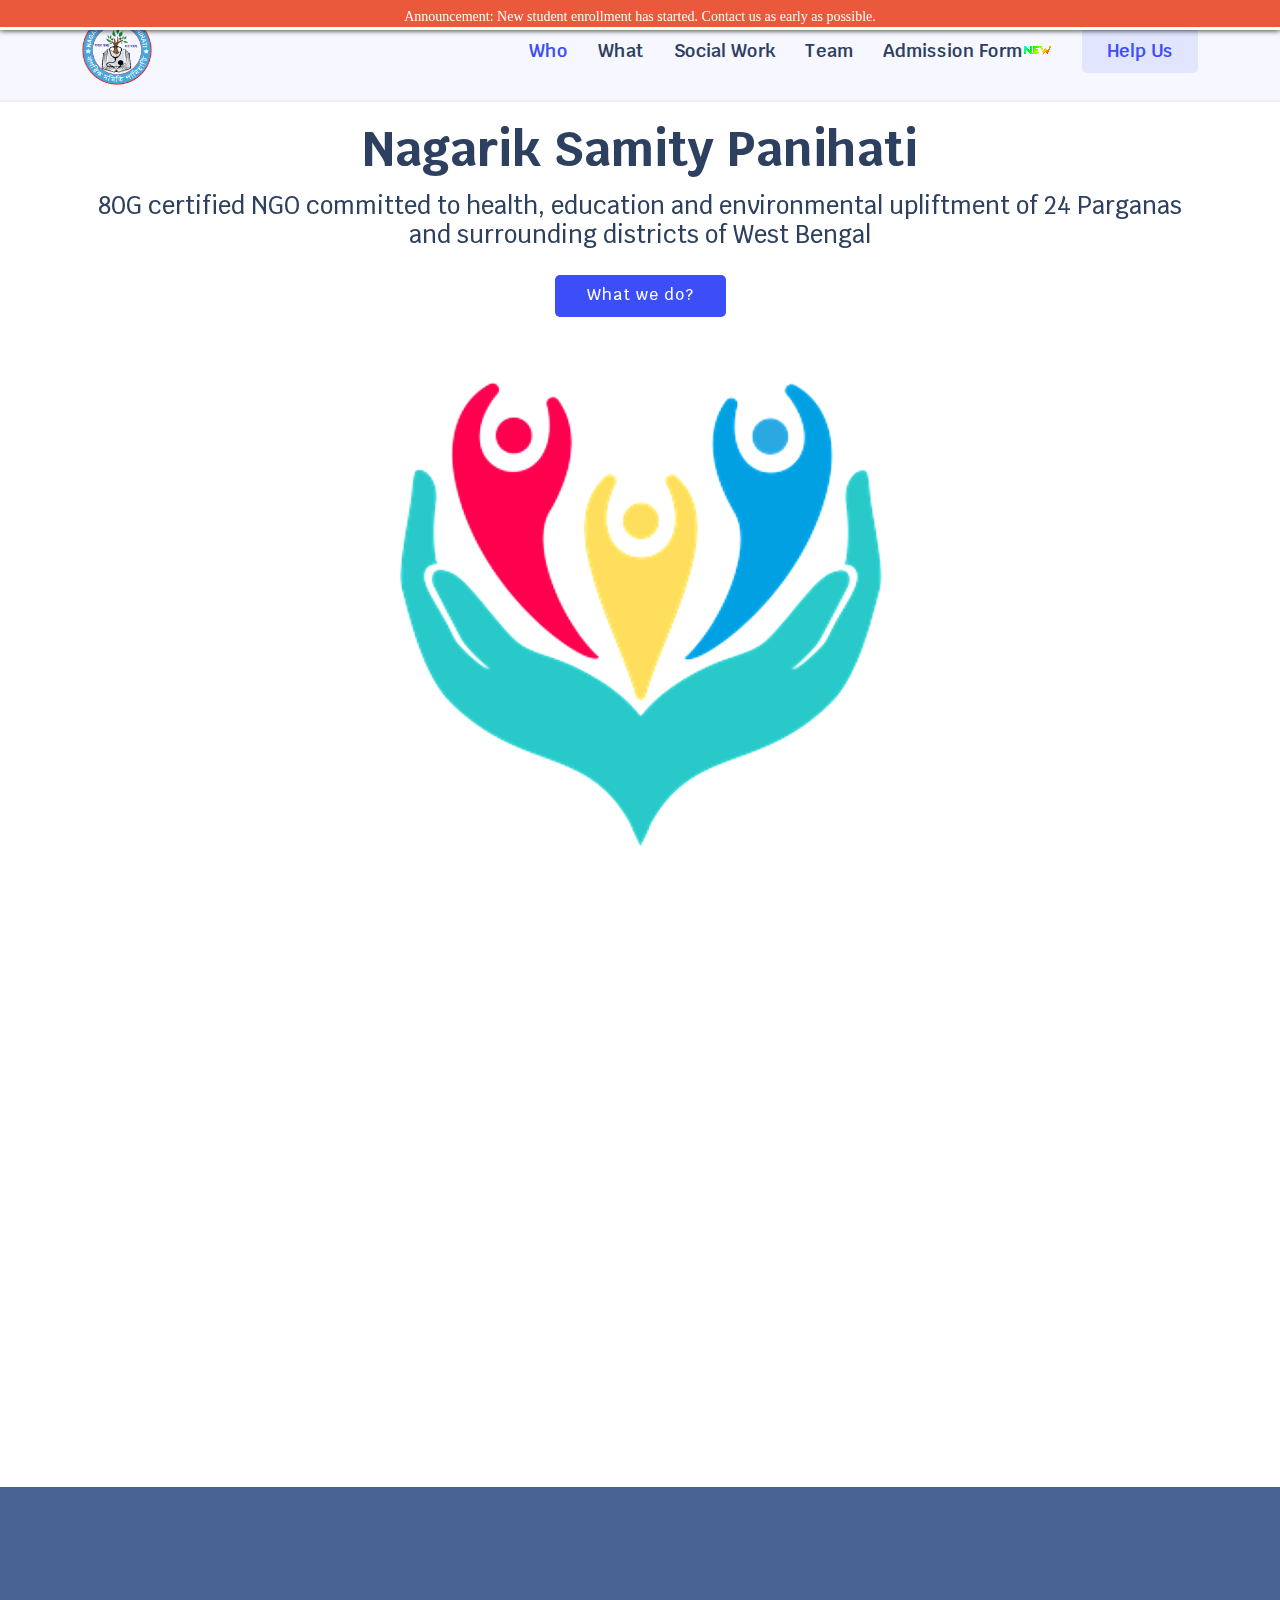
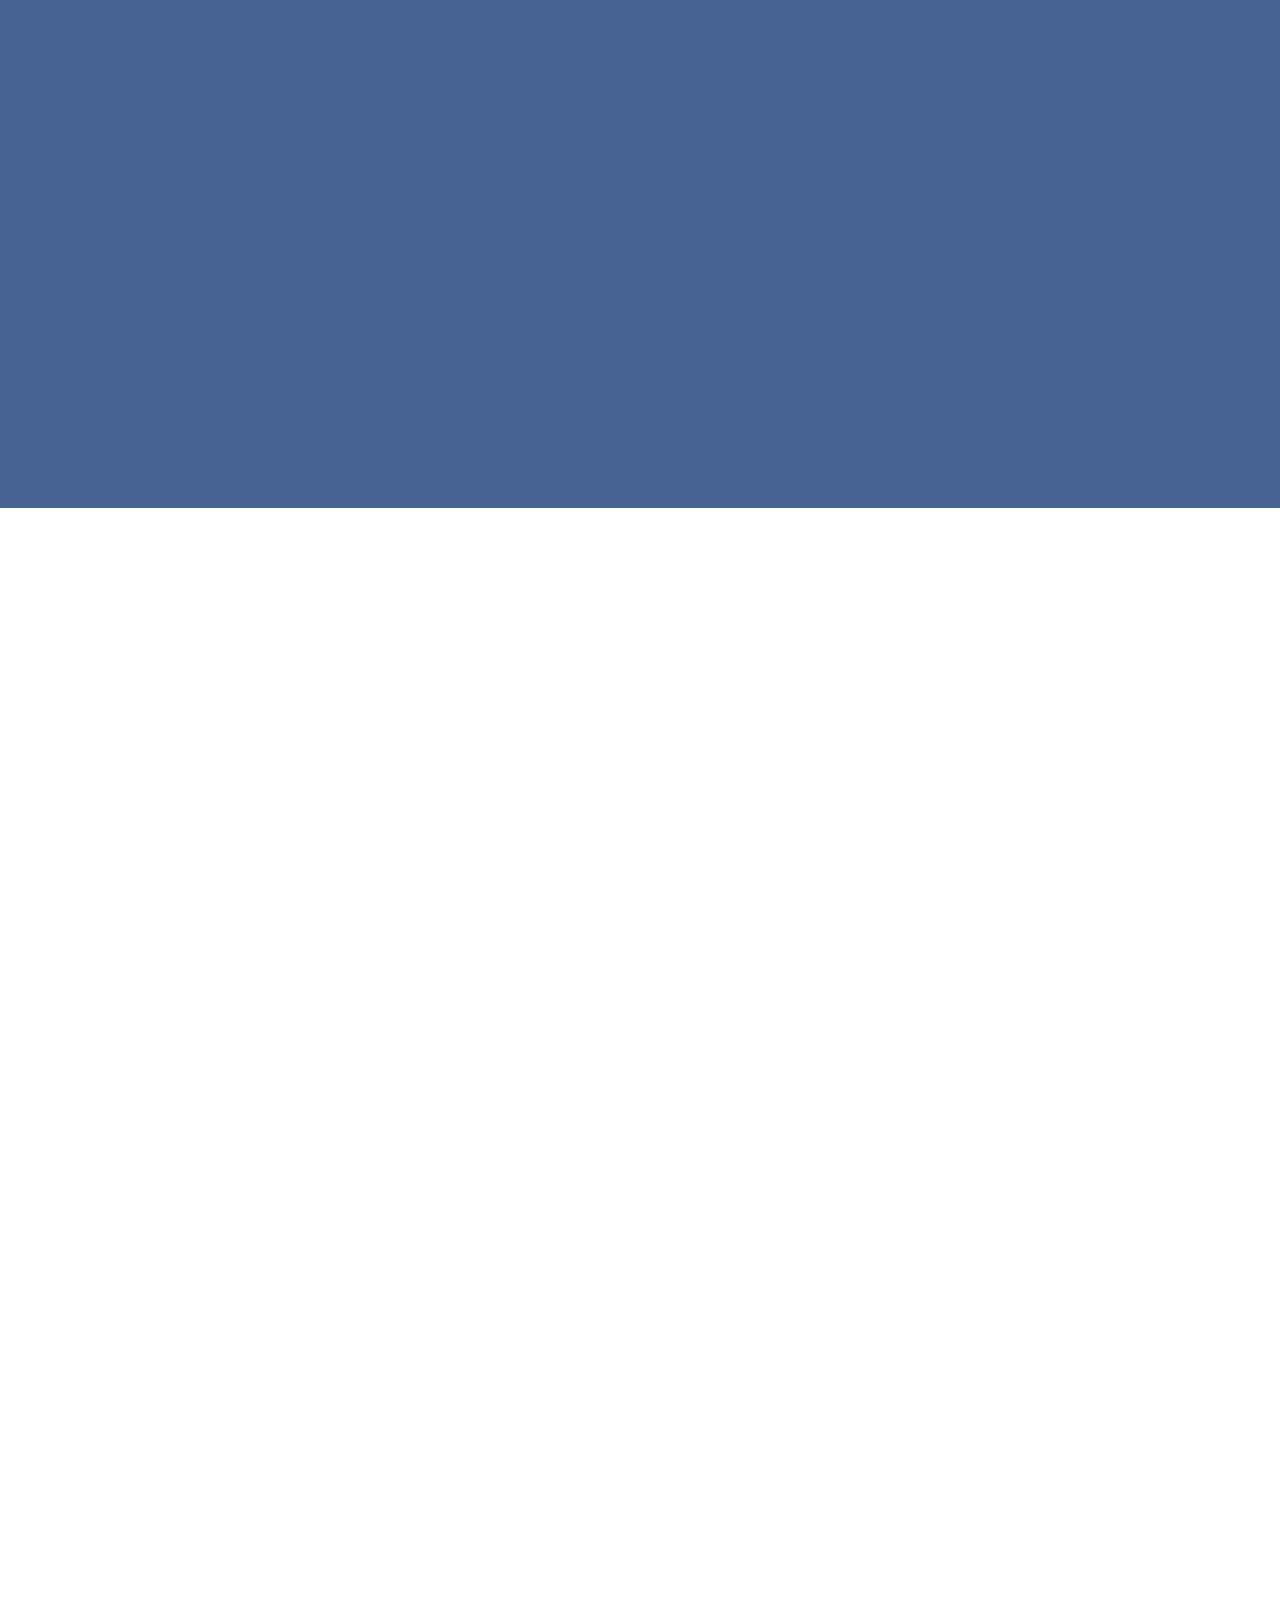
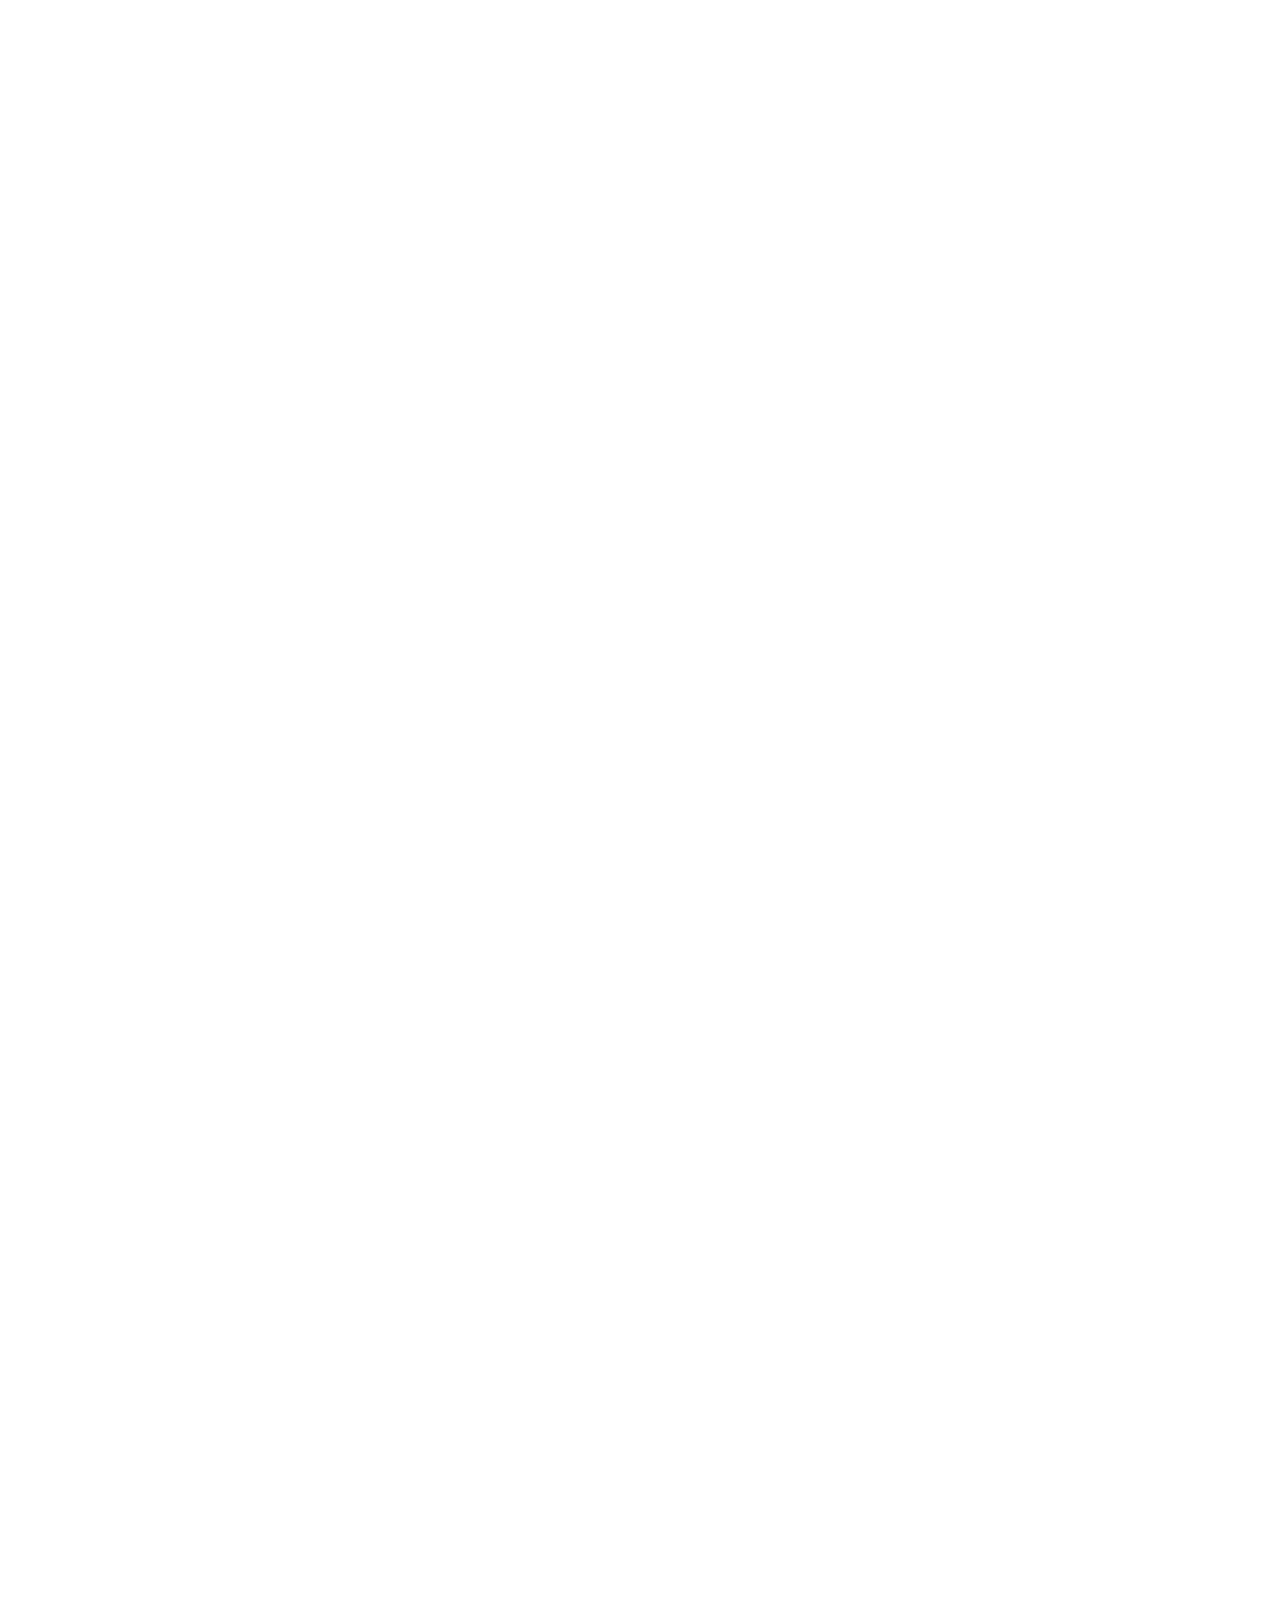
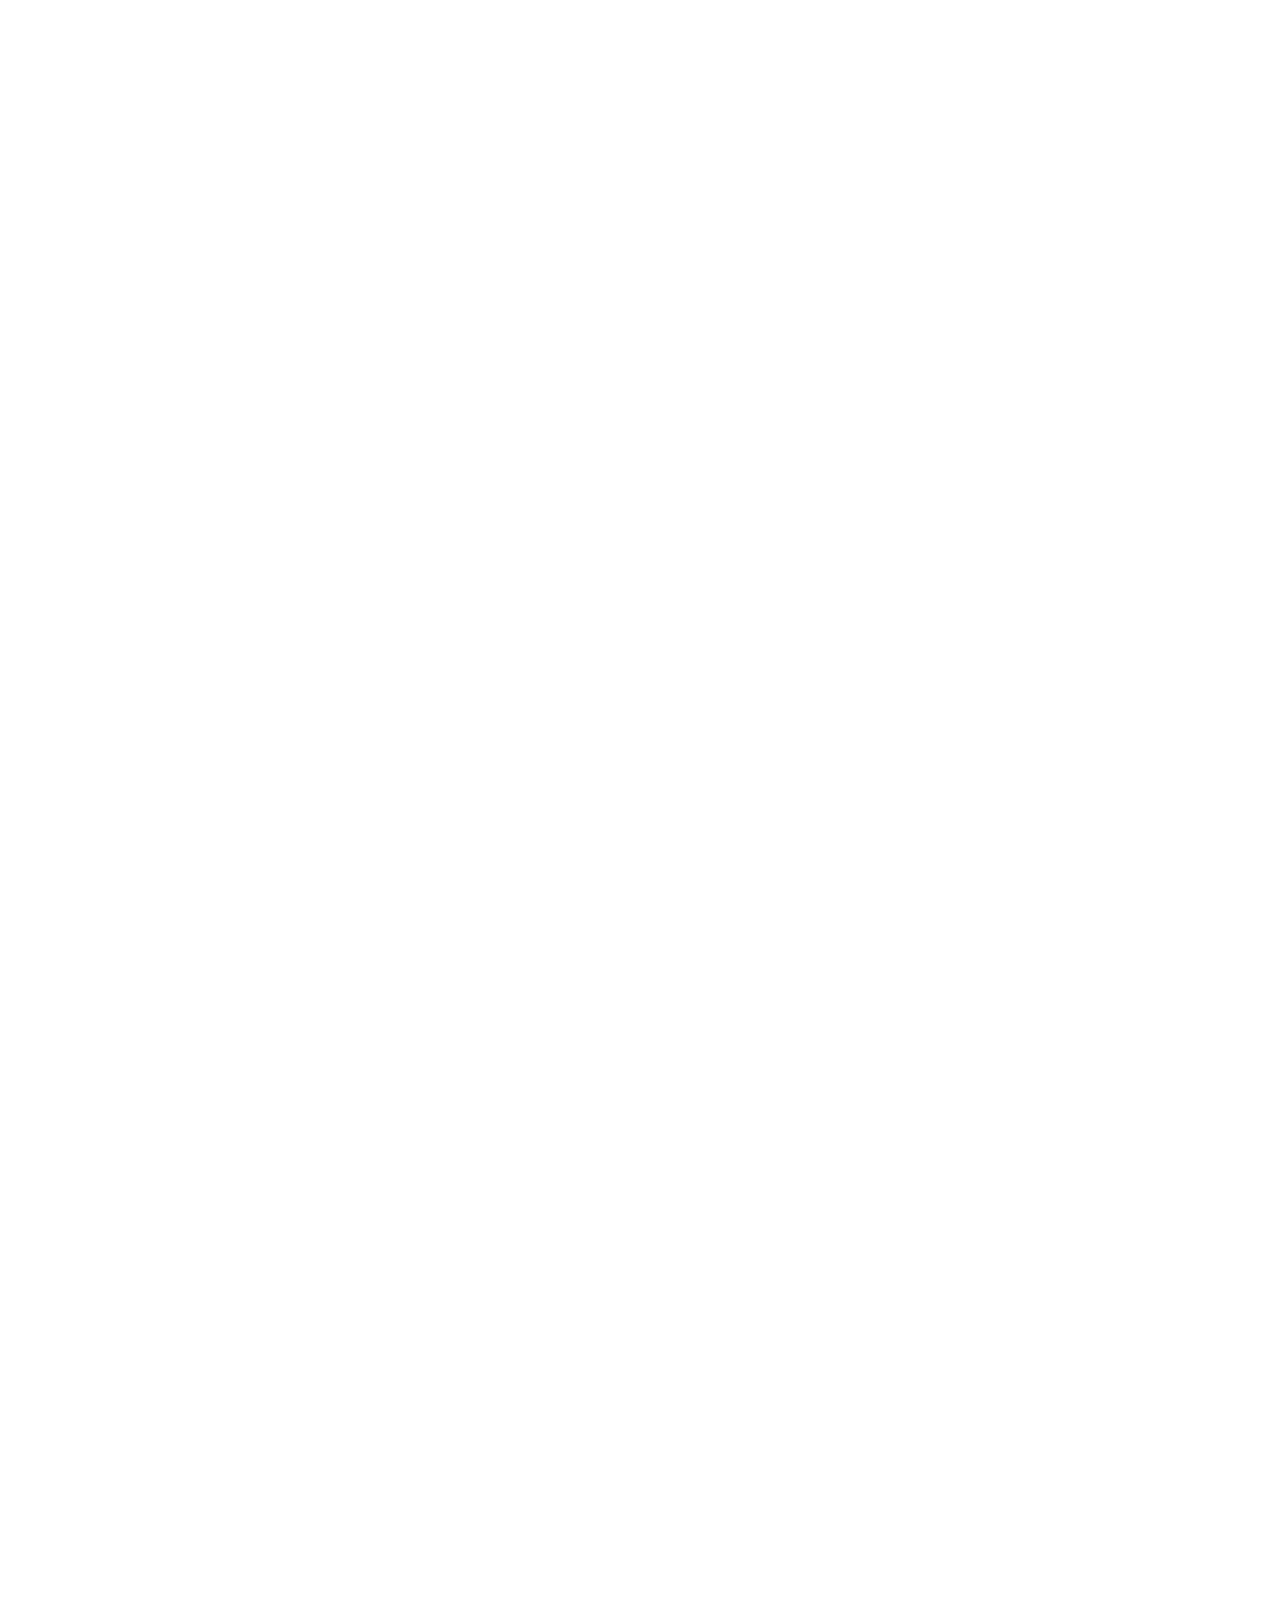
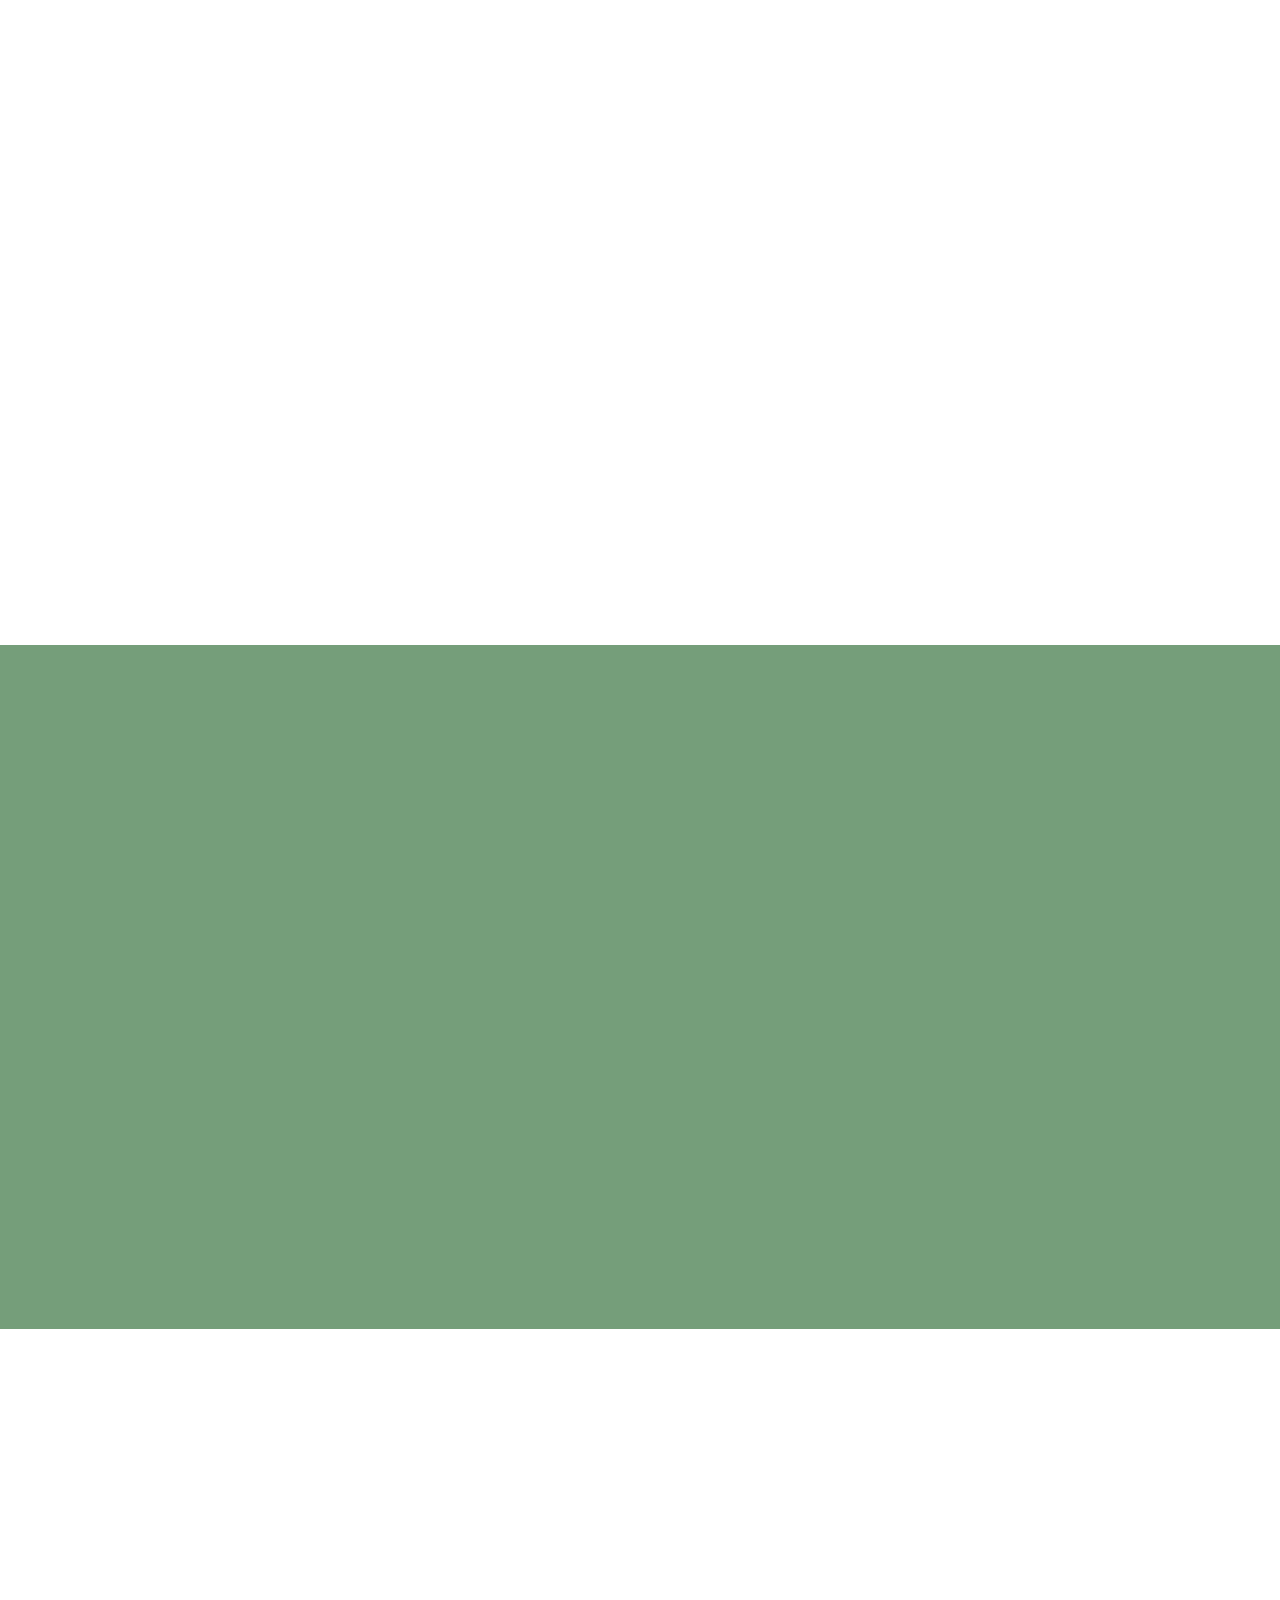
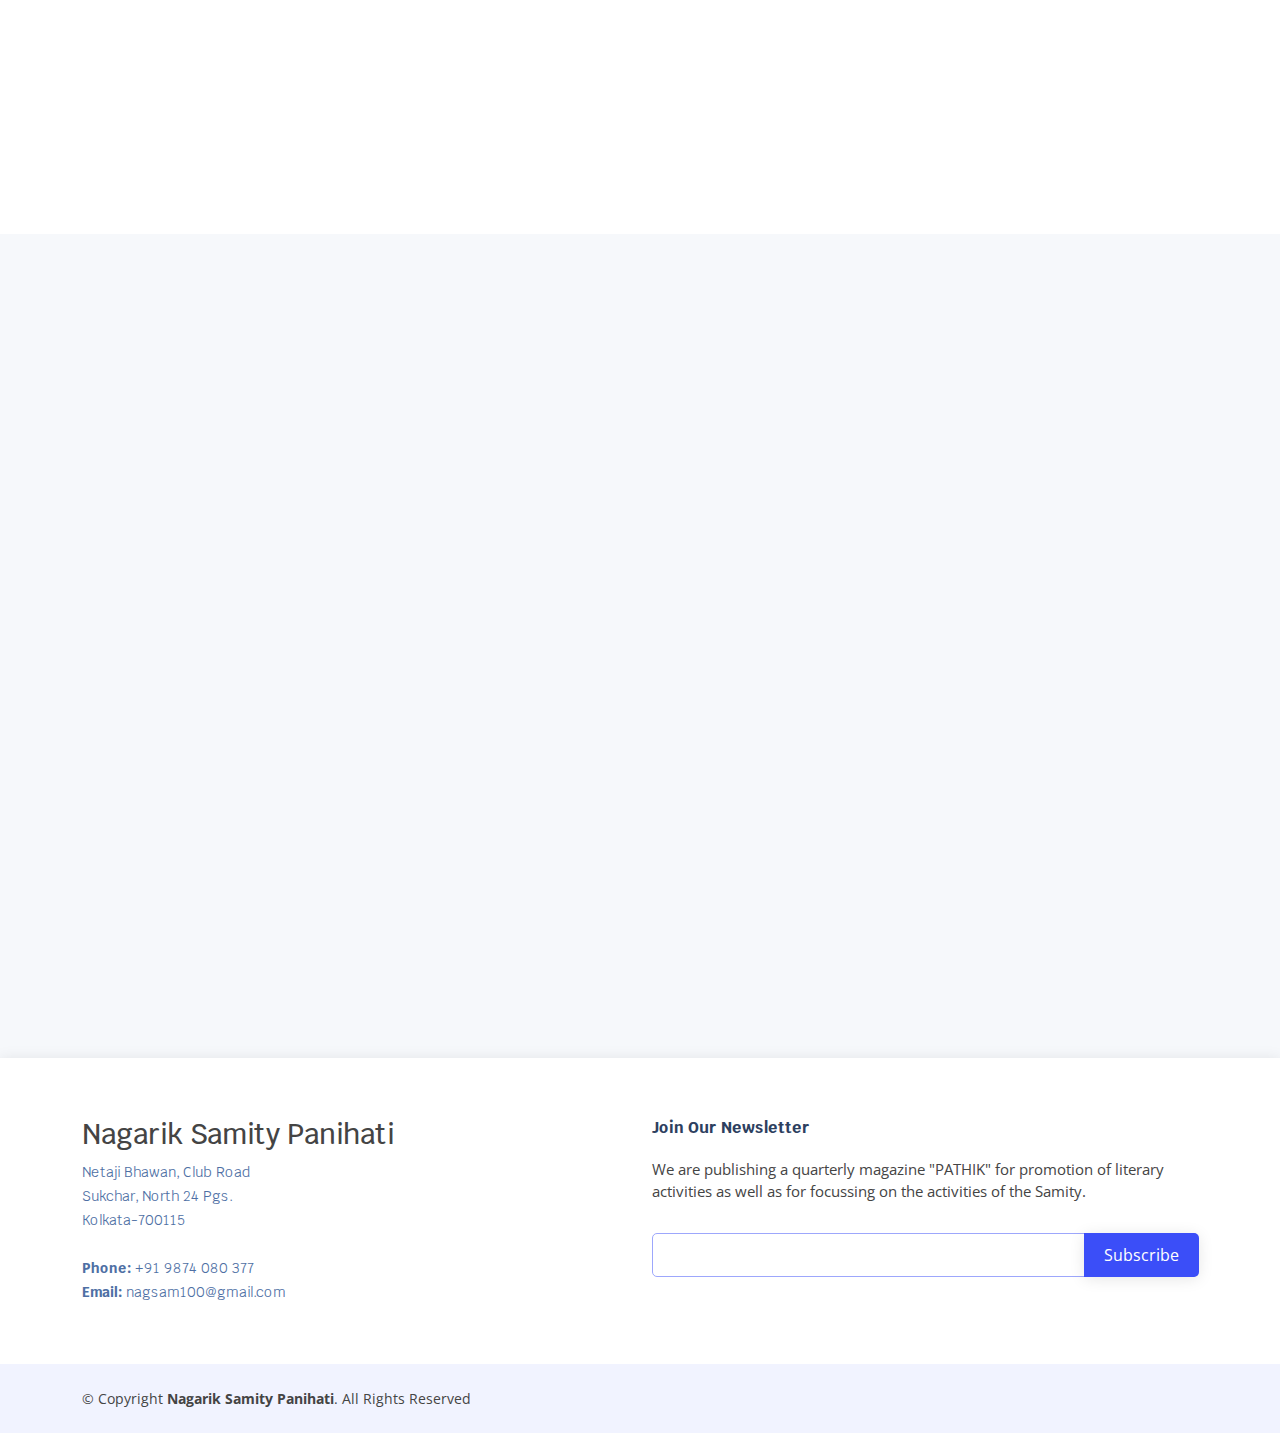
==== commit ffed48f7: "Update index.html" ====
--- a/index.html
+++ b/index.html
@@ -668,7 +668,7 @@
 
           <div class="col-xl-1 col-lg-1 col-md-6" data-aos="fade-up" data-aos-delay="100">
             <div class="member">
-              <img src="assets/img/team/Bipasha.jpg" class="img-fluid" alt="">
+              <img src="assets/img/team/Bipasha.jpeg" class="img-fluid" alt="">
               <div class="member-info">
                 <div class="member-info-content">
                   <h6>Bipasha Bairagi Mitra</h6>
@@ -726,12 +726,11 @@
               <div class="member-info">
                 <div class="member-info-content">
                   <h6>Madhumita Das</h6>
-
-                </div>
-
-              </div>
-            </div>
-          </div>
+                </div> -->
+              </div>
+            </div>
+          </div>
+                
 
           <div class="col-xl-1 col-lg-1 col-md-6" data-aos="fade-up" data-aos-delay="600">
             <div class="member">
@@ -808,7 +807,7 @@
 
           <div class="col-xl-1 col-lg-1 col-md-6" data-aos="fade-up" data-aos-delay="300">
             <div class="member">
-              <img src="assets/img/team/Madhumita.jpg" class="img-fluid" alt="">
+              <img src="assets/img/team/Madhumita.jpeg" class="img-fluid" alt="">
               <div class="member-info">
                 <div class="member-info-content">
                   <h6>Madhumita Banerjee</h6>
@@ -844,7 +843,7 @@
 
           <div class="col-xl-1 col-lg-1 col-md-6" data-aos="fade-up" data-aos-delay="300">
             <div class="member">
-              <img src="assets/img/team/Sugata.jpg" class="img-fluid" alt="">
+              <img src="assets/img/team/Sugata.jpeg" class="img-fluid" alt="">
               <div class="member-info">
                 <div class="member-info-content">
                   <h6>Sugata Chakraborty</h6>
